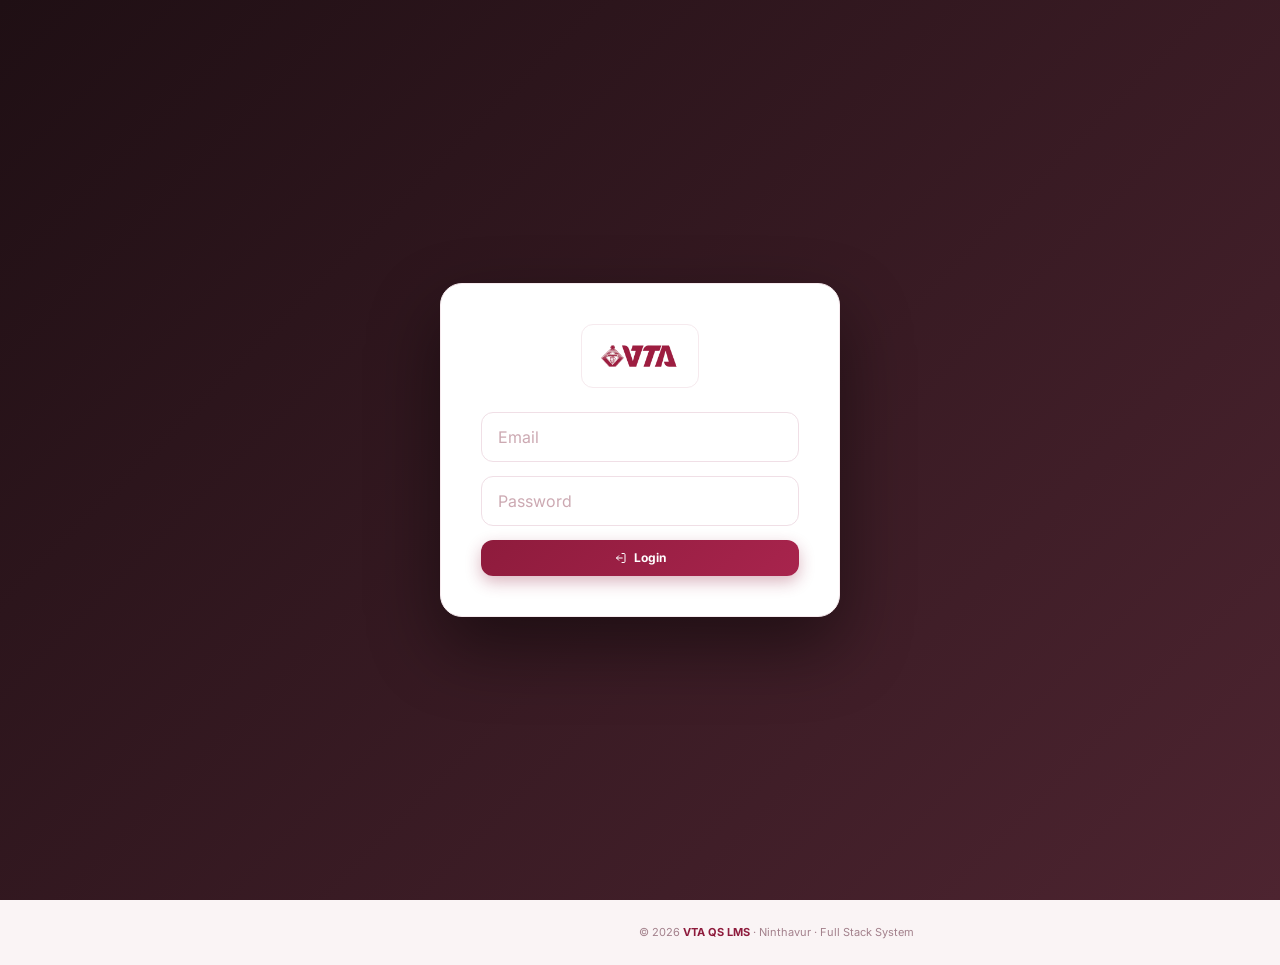
==== index.html @ d4b9110a "Initial commit: VTA QS LMS PHP-based Learning Management System for VTA Ninthavur, with a MySQL back" ====
<!DOCTYPE html>
<html lang="en">
<head>
  <meta charset="UTF-8">
  <meta name="viewport" content="width=device-width, initial-scale=1.0, maximum-scale=1.0, user-scalable=yes">
  <title>VTA QS LMS (PHP) - Ninthavur</title>
  <link rel="preconnect" href="https://fonts.googleapis.com">
  <link rel="preconnect" href="https://fonts.gstatic.com" crossorigin>
  <link href="https://fonts.googleapis.com/css2?family=Space+Grotesk:wght@500;600;700&family=Inter:wght@400;500;600;700;800&family=JetBrains+Mono:wght@500;600&display=swap" rel="stylesheet">
  <link rel="stylesheet" href="css/style.css">
</head>
<body>

<svg style="display:none">
  <symbol id="i-grid" viewBox="0 0 24 24"><rect x="3" y="3" width="7" height="7" rx="1.5"/><rect x="14" y="3" width="7" height="7" rx="1.5"/><rect x="14" y="14" width="7" height="7" rx="1.5"/><rect x="3" y="14" width="7" height="7" rx="1.5"/></symbol>
  <symbol id="i-cap" viewBox="0 0 24 24"><path d="M2 9l10-5 10 5-10 5-10-5z"/><path d="M6 11.5V17c0 1.4 2.7 2.8 6 2.8s6-1.4 6-2.8v-5.5"/><path d="M21 9v6"/></symbol>
  <symbol id="i-users" viewBox="0 0 24 24"><circle cx="9" cy="8" r="3.2"/><path d="M2.5 20c0-3.6 2.9-6.2 6.5-6.2s6.5 2.6 6.5 6.2"/><circle cx="17.5" cy="9" r="2.4"/><path d="M16 13.8c2.6.2 5.5 1.9 5.5 6.2"/></symbol>
  <symbol id="i-board" viewBox="0 0 24 24"><rect x="2.5" y="4" width="16" height="12" rx="1.5"/><path d="M6.5 20h8M10.5 16v4"/><circle cx="19.5" cy="17" r="2.7"/><path d="M18 16.3l1 1 2-1.8"/></symbol>
  <symbol id="i-clip" viewBox="0 0 24 24"><rect x="4.5" y="4" width="15" height="17" rx="2"/><path d="M9 3.2h6v3H9z"/><path d="m8.5 13 2.2 2.2 4.3-4.4"/></symbol>
  <symbol id="i-book" viewBox="0 0 24 24"><path d="M4.5 5a2 2 0 0 1 2-2H18v17H6.5a2 2 0 0 0-2 2z"/><path d="M18 3.2V20"/></symbol>
  <symbol id="i-pen" viewBox="0 0 24 24"><path d="M12.5 20.5h9"/><path d="M17 3.5a2.1 2.1 0 0 1 3 3L8.5 18l-4.3 1.1L5.3 14.8z"/></symbol>
  <symbol id="i-cal" viewBox="0 0 24 24"><rect x="3" y="5" width="18" height="16" rx="2"/><path d="M3 10h18M8 3v4M16 3v4"/></symbol>
  <symbol id="i-chart" viewBox="0 0 24 24"><path d="M5 20V11M12 20V4M19 20v-8"/><path d="M2.5 20h19"/></symbol>
  <symbol id="i-week" viewBox="0 0 24 24"><rect x="3" y="4.5" width="18" height="15" rx="2"/><path d="M3 9.5h18M8.5 4.5v15M14 4.5v15"/></symbol>
  <symbol id="i-file" viewBox="0 0 24 24"><path d="M14 2.2H6.5a2 2 0 0 0-2 2v15.6a2 2 0 0 0 2 2h11a2 2 0 0 0 2-2V8z"/><path d="M14 2.2V8h5.5"/></symbol>
  <symbol id="i-filepdf" viewBox="0 0 24 24"><path d="M14 2.2H6.5a2 2 0 0 0-2 2v15.6a2 2 0 0 0 2 2h11a2 2 0 0 0 2-2V8z"/><path d="M14 2.2V8h5.5"/><path d="M7.5 17.5v-4h1.4c.9 0 1.5.6 1.5 1.4s-.6 1.4-1.5 1.4H7.5M12 17.5v-4h1c1.1 0 1.9.9 1.9 2s-.8 2-1.9 2h-1M17 17.5v-4h2.2M17 15.6h1.6" stroke-width="1.1"/></symbol>
  <symbol id="i-horn" viewBox="0 0 24 24"><path d="M3 10.5v4h3.6l6 3.8V6.7l-6 3.8z"/><path d="M17.5 8.3a4.6 4.6 0 0 1 0 8.4"/><path d="M4 18.5l1 3"/></symbol>
  <symbol id="i-brief" viewBox="0 0 24 24"><rect x="2.5" y="7" width="19" height="13" rx="2"/><path d="M8.5 7V5a2 2 0 0 1 2-2h3a2 2 0 0 1 2 2v2"/><path d="M2.5 13h19"/></symbol>
  <symbol id="i-calcheck" viewBox="0 0 24 24"><rect x="3" y="5" width="18" height="16" rx="2"/><path d="M3 10h18M8 3v4M16 3v4"/><path d="m9 15 2 2 4-4.3"/></symbol>
  <symbol id="i-bars" viewBox="0 0 24 24"><path d="M3 6h18M3 12h18M3 18h18"/></symbol>
  <symbol id="i-search" viewBox="0 0 24 24"><circle cx="10.5" cy="10.5" r="6.5"/><path d="m20 20-4.5-4.5"/></symbol>
  <symbol id="i-moon" viewBox="0 0 24 24"><path d="M20 14.2A8.5 8.5 0 1 1 9.8 4a7 7 0 0 0 10.2 10.2z"/></symbol>
  <symbol id="i-sun" viewBox="0 0 24 24"><circle cx="12" cy="12" r="4.2"/><path d="M12 2.5v2.6M12 18.9v2.6M4.6 4.6l1.8 1.8M17.6 17.6l1.8 1.8M2.5 12h2.6M18.9 12h2.6M4.6 19.4l1.8-1.8M17.6 6.4l1.8-1.8"/></symbol>
  <symbol id="i-bell" viewBox="0 0 24 24"><path d="M6 8.5a6 6 0 0 1 12 0c0 5.2 2 6.5 2 6.5H4s2-1.3 2-6.5"/><path d="M9.5 18.5a2.5 2.5 0 0 0 5 0"/></symbol>
  <symbol id="i-user" viewBox="0 0 24 24"><circle cx="12" cy="8" r="3.6"/><path d="M4.5 20c0-4 3.3-6.8 7.5-6.8s7.5 2.8 7.5 6.8"/></symbol>
  <symbol id="i-logout" viewBox="0 0 24 24"><path d="M10 21H6a2 2 0 0 1-2-2V5a2 2 0 0 1 2-2h4"/><path d="m16.5 16.5 4.5-4.5-4.5-4.5"/><path d="M21 12H9.5"/></symbol>
  <symbol id="i-enter" viewBox="0 0 24 24"><path d="M14 21h4a2 2 0 0 0 2-2V5a2 2 0 0 0-2-2h-4"/><path d="m7.5 16.5-4.5-4.5 4.5-4.5"/><path d="M3 12h11.5"/></symbol>
  <symbol id="i-plus" viewBox="0 0 24 24"><path d="M12 4.5v15M4.5 12h15"/></symbol>
  <symbol id="i-edit" viewBox="0 0 24 24"><path d="M17.5 3.5a2.1 2.1 0 0 1 3 3L9 18l-4.3 1.1L5.8 14.7z"/></symbol>
  <symbol id="i-trash" viewBox="0 0 24 24"><path d="M4 7h16M9.5 7V4.8c0-.6.5-1.1 1.1-1.1h2.8c.6 0 1.1.5 1.1 1.1V7"/><path d="M6.5 7 7.3 19.3a2 2 0 0 0 2 1.9h5.4a2 2 0 0 0 2-1.9L17.5 7"/></symbol>
  <symbol id="i-eye" viewBox="0 0 24 24"><path d="M2 12s3.5-6.5 10-6.5S22 12 22 12s-3.5 6.5-10 6.5S2 12 2 12z"/><circle cx="12" cy="12" r="3"/></symbol>
  <symbol id="i-download" viewBox="0 0 24 24"><path d="M12 3.5v11.5M7.5 11l4.5 4.5L16.5 11"/><path d="M4.5 19.5h15"/></symbol>
  <symbol id="i-x" viewBox="0 0 24 24"><path d="m5 5 14 14M19 5 5 19"/></symbol>
  <symbol id="i-save" viewBox="0 0 24 24"><path d="M5 3.5h11L20.5 8v12a1 1 0 0 1-1 1h-15a1 1 0 0 1-1-1V4.5a1 1 0 0 1 1-1z"/><path d="M8 3.5V9h8V3.5M7.5 21v-6.5h9V21" fill="none"/></symbol>
  <symbol id="i-send" viewBox="0 0 24 24"><path d="M21.5 2.5 11 13"/><path d="M21.5 2.5 15 21.5l-4-8.5-8.5-4z"/></symbol>
  <symbol id="i-bulb" viewBox="0 0 24 24"><path d="M9 18.5h6M10 21.5h4"/><path d="M12 2.5A6.5 6.5 0 0 0 8 14c1 .8 1.5 1.7 1.5 2.9h5c0-1.2.5-2.1 1.5-2.9a6.5 6.5 0 0 0-4-11.5z"/></symbol>
  <symbol id="i-clock" viewBox="0 0 24 24"><circle cx="12" cy="12" r="9"/><path d="M12 7v5l3.5 2"/></symbol>
  <symbol id="i-print" viewBox="0 0 24 24"><path d="M6.5 8.5V3.5h11v5"/><rect x="3" y="8.5" width="18" height="8" rx="1.5"/><path d="M6.5 15.5h11v5.5h-11z"/></symbol>
  <symbol id="i-upload" viewBox="0 0 24 24"><path d="M12 15V3.5M7.5 8l4.5-4.5L16.5 8"/><path d="M4.5 19.5h15"/></symbol>
  <symbol id="i-key" viewBox="0 0 24 24"><circle cx="8" cy="15" r="4.3"/><path d="M11 12 20 3M16.5 6.5l2.7 2.7M13.5 9.5l2 2"/></symbol>
  <symbol id="i-check" viewBox="0 0 24 24"><path d="m4 12.5 5.5 5.5L20.5 6.5"/></symbol>
  <symbol id="i-back" viewBox="0 0 24 24"><path d="M19 12H5M11 6l-6 6 6 6"/></symbol>
  <symbol id="i-pin" viewBox="0 0 24 24"><path d="M12 21s7-6.3 7-11.8A7 7 0 0 0 5 9.2C5 14.7 12 21 12 21z"/><circle cx="12" cy="9.2" r="2.4"/></symbol>
  <symbol id="i-star" viewBox="0 0 24 24"><path d="M12 3.5l2.7 5.6 6.1.9-4.4 4.3 1 6.1L12 17.3l-5.4 3.1 1-6.1-4.4-4.3 6.1-.9z"/></symbol>
  <symbol id="i-cert" viewBox="0 0 24 24"><circle cx="12" cy="9" r="5.5"/><path d="m8.5 13.5-1.8 7 5.3-3 5.3 3-1.8-7"/></symbol>
  <symbol id="i-rotate" viewBox="0 0 24 24"><path d="M20 11A8 8 0 1 0 18.5 16.5"/><path d="M20 5v6h-6"/></symbol>
  <symbol id="i-list" viewBox="0 0 24 24"><path d="M9 6h12M9 12h12M9 18h12"/><circle cx="4" cy="6" r="1"/><circle cx="4" cy="12" r="1"/><circle cx="4" cy="18" r="1"/></symbol>
  <symbol id="i-play" viewBox="0 0 24 24"><path d="M6 4.5v15l13-7.5z"/></symbol>
  <symbol id="i-flag" viewBox="0 0 24 24"><path d="M5 21V4"/><path d="M5 4h13l-3 4 3 4H5"/></symbol>
</svg>

<div class="toast-wrap" id="toastWrap"></div>

<!-- LOGIN PAGE -->
<div class="login-page open" id="loginPage">
  <div class="login-box">
    <div class="brand-row"><div class="brand-logo-img"><img src="log.png" alt="VTA QS LMS"></div></div>

    <div class="login-error" id="loginError"></div>

    <div id="loginFormWrap">
      <input type="email" id="loginEmail" placeholder="Email">
      <input type="password" id="loginPass" placeholder="Password">
      <button class="btn btn-gold" id="loginBtn"><svg class="icon sm" style="stroke:#fff"><use href="#i-enter"/></svg> Login</button>
    </div>
  </div>
</div>

<div class="app" id="app" style="display:none">
  <aside class="sidebar" id="sidebar">
    <div class="brand"><div class="brand-logo-img"><img src="log.png" alt="VTA QS LMS"></div><button class="sidebar-close-btn mobile-toggle" id="sidebarCloseBtn"><svg class="icon"><use href="#i-x"/></svg></button></div>

    <div class="nav-title">Overview</div>
    <nav class="nav">
      <a class="active" data-page="dashboard"><svg class="icon"><use href="#i-grid"/></svg> Dashboard</a>
    </nav>

    <div class="nav-title">Academics</div>
    <nav class="nav" id="mainNav">
      <a data-page="mycourses" id="navMyCourses"><svg class="icon"><use href="#i-cap"/></svg> My Courses</a>
      <a data-page="students"><svg class="icon"><use href="#i-users"/></svg> Students</a>
      <a data-page="lectures"><svg class="icon"><use href="#i-board"/></svg> Lectures</a>
      <a data-page="timetable"><svg class="icon"><use href="#i-week"/></svg> Timetable</a>
      <a data-page="attendance" data-roles="admin,student"><svg class="icon"><use href="#i-clip"/></svg> Attendance</a>
      <a data-page="diary" data-roles="admin,student"><svg class="icon"><use href="#i-book"/></svg> Daily Diary</a>
    </nav>

    <div class="nav-title">Assessment</div>
    <nav class="nav">
      <a data-page="assignments"><svg class="icon"><use href="#i-pen"/></svg> Assignments</a>
      <a data-page="exams"><svg class="icon"><use href="#i-cal"/></svg> Exams</a>
      <a data-page="results"><svg class="icon"><use href="#i-chart"/></svg> Results</a>
    </nav>

    <div class="nav-title">Resources</div>
    <nav class="nav">
      <a data-page="notes"><svg class="icon"><use href="#i-file"/></svg> Notes</a>
      <a data-page="pastpapers"><svg class="icon"><use href="#i-filepdf"/></svg> Past Papers</a>
    </nav>

    <div class="nav-title">Community</div>
    <nav class="nav">
      <a data-page="forum"><svg class="icon"><use href="#i-horn"/></svg> Announcements</a>
      <a data-page="career"><svg class="icon"><use href="#i-brief"/></svg> Career</a>
      <a data-page="events"><svg class="icon"><use href="#i-calcheck"/></svg> Events</a>
    </nav>

    <button class="sidebar-logout" id="sidebarLogoutBtn"><svg class="icon"><use href="#i-logout"/></svg> Logout</button>

    <div class="profile-mini" id="profileMiniBtn" style="cursor:pointer">
      <div class="row"><div class="avatar" id="userAvatar">ST</div><div><b style="font-size:11px" id="userName">Student</b><small id="userRole">Student</small></div></div>
    </div>
  </aside>

  <main class="main">
    <header class="topbar">
      <button class="icon-btn mobile-toggle" id="sidebarToggle"><svg class="icon"><use href="#i-bars"/></svg></button>
      <div class="search" id="searchWrap">
        <svg class="icon"><use href="#i-search"/></svg>
        <input id="search" placeholder="Search assignments or exams..." autocomplete="off">
        <div class="search-results" id="searchResults" style="display:none"></div>
      </div>
      <div class="top-actions">
        <button class="dark-toggle" id="darkToggle" aria-label="Toggle dark mode">
          <span class="thumb"><svg class="icon icon-sun"><use href="#i-sun"/></svg><svg class="icon icon-moon"><use href="#i-moon"/></svg></span>
        </button>
        <button class="icon-btn notif" id="notifBtn"><svg class="icon"><use href="#i-bell"/></svg></button>
        <button class="icon-btn hide-mobile" id="profileBtn"><svg class="icon"><use href="#i-user"/></svg></button>
        <button class="btn btn-gold hide-mobile" id="logoutBtn"><svg class="icon sm" style="stroke:#fff"><use href="#i-logout"/></svg> Logout</button>
      </div>
    </header>

    <div class="content">
      <!-- DASHBOARD -->
      <section id="dashboard" class="page active">
        <div class="hero">
          <div><h1 id="greeting">Welcome</h1><p id="welcomeMsg">Enroll in courses, track progress, earn certificates.</p></div>
        </div>
        <div class="grid stats" id="dashStats">
          <div class="stat"><div class="ico"><svg class="icon" id="dashIcon1"><use href="#i-book"/></svg></div><span id="dashLabel1">My Courses</span><b id="dashEnrolled">0</b><small class="trend" id="dashSub1">Enrolled</small></div>
          <div class="stat"><div class="ico"><svg class="icon" id="dashIcon2"><use href="#i-check"/></svg></div><span id="dashLabel2">Completed</span><b id="dashCompleted">0</b><small class="trend" id="dashSub2">Courses</small></div>
          <div class="stat"><div class="ico"><svg class="icon" id="dashIcon3"><use href="#i-cert"/></svg></div><span id="dashLabel3">Certificates</span><b id="dashCertificates">0</b><small class="trend" id="dashSub3">Earned</small></div>
          <div class="stat"><div class="ico"><svg class="icon" id="dashIcon4"><use href="#i-clock"/></svg></div><span id="dashLabel4">Progress</span><b id="dashProgress">0%</b><small class="trend" id="dashSub4">Average</small></div>
        </div>
        <div class="grid layout-2" style="margin-top:20px">
          <div class="panel"><div class="section-head" style="margin:0 0 10px"><div><h2 id="dashCoursesHeading">My Enrolled Courses</h2></div></div>
            <div id="dashMyCourses" class="my-courses-grid"></div>
          </div>
          <div class="panel"><div class="section-head" style="margin:0 0 10px"><div><h2>Quick Actions</h2></div></div>
            <div style="display:flex;flex-wrap:wrap;gap:8px">
              <button class="btn btn-gold" data-go="students" data-roles="instructor,admin"><svg class="icon sm" style="stroke:#fff"><use href="#i-users"/></svg> Students</button>
              <button class="btn btn-outline-dark" data-go="diary" data-roles="admin"><svg class="icon sm"><use href="#i-book"/></svg> Daily Diary</button>
              <button class="btn btn-outline-dark" data-go="exams" data-roles="instructor"><svg class="icon sm"><use href="#i-cal"/></svg> Exams</button>
              <button class="btn btn-gold" data-go="assignments" data-roles="student"><svg class="icon sm" style="stroke:#fff"><use href="#i-pen"/></svg> Assignments</button>
              <button class="btn btn-outline-dark" data-go="exams" data-roles="student"><svg class="icon sm"><use href="#i-cal"/></svg> Exams</button>
              <button class="btn btn-outline-dark" data-go="assignments" data-roles="instructor,admin"><svg class="icon sm"><use href="#i-pen"/></svg> Assignments</button>
              <button class="btn btn-outline-dark" data-go="results" data-roles="instructor,admin"><svg class="icon sm"><use href="#i-chart"/></svg> Results</button>
            </div>
            <div style="margin-top:14px;padding:12px;background:var(--warning-bg);border-radius:var(--radius-md);border-left:4px solid var(--warning-fg)">
              <p style="font-size:11px;color:var(--warning-fg)"><svg class="icon sm"><use href="#i-bulb"/></svg> <b>Tip:</b> Complete all lessons to earn a certificate!</p>
            </div>
          </div>
        </div>
        <div class="panel" style="margin-top:20px">
          <div class="section-head" style="margin:0 0 10px"><div><h2>Recent Announcements</h2></div></div>
          <div id="dashAnnouncements" class="my-courses-grid"></div>
        </div>
      </section>

      <!-- MY COURSES (Student) / ALL COURSES (Admin) -->
      <section id="mycourses" class="page">
        <div class="section-head">
          <div><h2 id="myCoursesHeading">My Courses</h2><p id="myCoursesSub">Enroll, learn, and earn certificates</p></div>
          <button class="btn btn-gold" id="addCourseBtn" data-roles="admin"><svg class="icon sm" style="stroke:#fff"><use href="#i-plus"/></svg> Add Course</button>
        </div>
        <div class="grid cards-3" id="myCourseList"></div>
      </section>

      <!-- STUDENTS (Instructor/Admin) / CLASSMATES (Student) -->
      <section id="students" class="page">
        <div class="section-head"><div><h2 id="studentsHeading">Student Management</h2><p id="studentsSub">All enrolled students</p></div><button class="btn btn-gold" id="addStudentBtn" data-roles="admin"><svg class="icon sm" style="stroke:#fff"><use href="#i-plus"/></svg> Add Student</button></div>
        <div class="panel diary-toolbar" id="studentFilterBar" data-roles="instructor,admin">
          <div><label>Course</label><select id="stuFilterCourse"></select></div>
          <div><label>Batch / Year</label><select id="stuFilterBatch"></select></div>
        </div>
        <div class="grid cards-3" id="studentList"></div>
      </section>

      <!-- LECTURES (Instructor/Student) / LECTURERS (Admin) -->
      <section id="lectures" class="page">
        <div class="section-head">
          <div><h2 id="lecturesHeading">Lectures</h2><p id="lecturesSub">Scheduled lecture sessions by course</p></div>
          <button class="btn btn-gold" id="addLecturerBtn" data-roles="admin"><svg class="icon sm" style="stroke:#fff"><use href="#i-plus"/></svg> Add Lecturer</button>
        </div>
        <div id="lectureList" class="grid cards-3"></div>
      </section>

      <!-- ATTENDANCE -->
      <section id="attendance" class="page">
        <div class="section-head"><div><h2 id="attendanceHeading">Attendance Sheet</h2><p>VTA Ninthavur &middot; Today: <b id="attToday"></b></p></div>
          <div class="att-toolbar"><select id="attMonth"></select><button class="btn btn-gold" id="markAllPresentBtn" data-roles="admin"><svg class="icon sm" style="stroke:#fff"><use href="#i-check"/></svg> All Present</button><button class="btn btn-outline-dark" id="printAttBtn"><svg class="icon sm"><use href="#i-download"/></svg> Export Excel</button></div>
        </div>
        <div class="panel diary-toolbar" id="attFilterBar" data-roles="admin">
          <div><label>Course</label><select id="attFilterCourse"></select></div>
          <div><label>Batch / Year</label><select id="attFilterBatch"></select></div>
        </div>
        <div class="panel">
          <div class="month-tabs" id="monthTabs"></div>
          <div class="legend"><span><i class="dot p"></i>P Present</span><span><i class="dot a"></i>A Absent</span><span><i class="dot l"></i>L Leave</span><span><i class="dot n"></i>&middot; Not marked</span><span id="attLegendClickHint"><b>Click cell</b> to cycle</span><span><i class="dot future"></i> Future (locked)</span></div>
          <div class="att-summary"><div class="att-mini"><span>Present</span><b id="attPresent">0</b></div><div class="att-mini"><span>Absent</span><b id="attAbsent">0</b></div><div class="att-mini"><span>Leave</span><b id="attLeave">0</b></div><div class="att-mini"><span>Rate</span><b id="attRate">0%</b></div></div>
          <div class="att-wrap"><table class="att-table" id="attendanceTable"></table></div>
        </div>
      </section>

      <!-- DAILY DIARY -->
      <section id="diary" class="page">
        <div class="section-head"><div><h2>Instructor's Daily Diary</h2><p>DVTC &middot; Nintavur</p></div><button class="btn btn-outline-dark no-print" id="printDiaryBtn"><svg class="icon sm"><use href="#i-print"/></svg> Print / Export PDF</button></div>

        <div class="panel diary-toolbar no-print" style="grid-template-columns:repeat(3,1fr)">
          <div><label>Course</label><select id="dyCourse"></select></div>
          <div><label>Date</label><input id="dyDate" type="date"></div>
          <div data-roles="admin"><label>Batch</label><select id="dyBatch"></select></div>
        </div>

        <div class="panel diary-sheet" id="diarySheet">
          <input type="hidden" id="dyId">
          <div class="diary-sheet-head">
            <h3 class="diary-sheet-kicker">INSTRUCTOR'S DAILY DIARY</h3>
            <h2 id="dyBatchHeadline">DVTC - NINTAVUR - 2026 BATCH</h2>
            <p id="dyQualBadge"></p>
          </div>

          <div class="diary-meta-row">
            <div><label>Date:</label> <b id="dyMetaDate">-</b></div>
            <div><label>Week:</label> <input id="dyWeek" placeholder=" "></div>
            <div><label>Month:</label> <input id="dyMonthText" placeholder="e.g. August"></div>
          </div>

          <div class="diary-table-wrap">
            <table class="diary-block-table">
              <thead><tr><th class="col-time">Time</th><th class="col-module">Module</th><th class="col-task">Task</th><th class="col-subject">Subject Covered</th><th class="col-sign">Instructor Signature</th></tr></thead>
              <tbody id="diaryBlock1Body"></tbody>
            </table>
          </div>

          <div class="diary-lunch-divider">Lunch Time: 12.15 PM - 12.45 PM</div>

          <div class="diary-table-wrap">
            <table class="diary-block-table">
              <thead><tr><th class="col-time">Time</th><th class="col-module">Module</th><th class="col-task">Task</th><th class="col-subject">Subject Covered</th><th class="col-sign">Instructor Signature</th></tr></thead>
              <tbody id="diaryBlock2Body"></tbody>
            </table>
          </div>

          <div class="diary-footer">
            <div><label>Instructor Remarks :</label><input id="dyInstructorRemarks"></div>
            <div><label>T/O Remarks :</label><input id="dyToRemarks"></div>
            <div><label>T/O Signature :</label><input id="dyToSignature"></div>
          </div>

          <div class="no-print" style="margin-top:16px;display:flex;gap:8px">
            <button class="btn btn-gold" id="saveDiaryBtn"><svg class="icon sm" style="stroke:#fff"><use href="#i-save"/></svg> Save</button>
            <button class="btn btn-outline-light" id="clearDiaryBtn"><svg class="icon sm"><use href="#i-x"/></svg> New / Clear</button>
          </div>
        </div>

        <div id="diaryPrintArea"></div>

      </section>

      <!-- ASSIGNMENTS -->
      <section id="assignments" class="page">
        <div class="section-head"><div><h2>Assignments</h2><p>Create &middot; Submit &middot; Mark &middot; Feedback</p></div><button class="btn btn-gold" id="addAssignmentBtn" data-roles="instructor,admin"><svg class="icon sm" style="stroke:#fff"><use href="#i-plus"/></svg> New Assignment</button></div>
        <div class="panel diary-toolbar" id="assignmentFilterBar" style="grid-template-columns:repeat(3,1fr)">
          <div><label>Filter by Course</label><select id="asgFilterCourse"></select></div>
          <div><label>Filter by Module</label><select id="asgFilterModule"></select></div>
          <div data-roles="instructor,admin"><label>Filter by Batch</label><select id="asgFilterBatch"></select></div>
        </div>
        <div id="assignmentList" class="grid"></div>
      </section>

      <!-- RESULTS -->
      <section id="results" class="page">
        <div class="section-head"><div><h2 id="resultsHeading">Results</h2><p>Assignment &amp; exam marks by module</p></div></div>
        <div class="panel diary-toolbar" style="grid-template-columns:repeat(3,1fr)">
          <div><label>Course</label><select id="resFilterCourse"></select></div>
          <div><label>Module</label><select id="resFilterModule"></select></div>
          <div data-roles="instructor,admin"><label>Batch</label><select id="resFilterBatch"></select></div>
        </div>
        <div class="legend" style="margin:12px 0">
          <span><i class="dot a"></i> Absent</span>
          <span><i class="dot gold"></i> Pending (not yet marked)</span>
          <span><i class="dot a"></i> Fail (below 40)</span>
        </div>
        <div class="panel table-wrap">
          <table class="table" id="resultsModuleTable">
            <thead><tr id="resultsModuleHead"><th>Student</th></tr></thead>
            <tbody id="resultsModuleBody"><tr><td style="color:var(--muted)">Select a course to view results.</td></tr></tbody>
            <tfoot id="resultsModuleFoot"></tfoot>
          </table>
        </div>
      </section>

      <!-- COURSE CATALOGUE -->
      <section id="courses" class="page"><div class="section-head"><div><h2>Course Catalogue</h2><p>Browse all available courses</p></div></div><div class="grid cards-3" id="courseList"></div></section>

      <!-- EXAMS -->
      <section id="exams" class="page">
        <div class="section-head"><div><h2>Exam Portal</h2><p>Open a window for students to upload their exam paper</p></div><button class="btn btn-gold" id="addExamBtn" data-roles="instructor,admin"><svg class="icon sm" style="stroke:#fff"><use href="#i-plus"/></svg> New Exam</button></div>
        <div class="panel diary-toolbar" id="examFilterBar" style="grid-template-columns:repeat(3,1fr)">
          <div><label>Filter by Course</label><select id="exmFilterCourse"></select></div>
          <div><label>Filter by Module</label><select id="exmFilterModule"></select></div>
          <div data-roles="instructor,admin"><label>Filter by Batch</label><select id="exmFilterBatch"></select></div>
        </div>
        <div id="examList" class="grid"></div>
      </section>

      <!-- TIMETABLE -->
      <section id="timetable" class="page">
        <div class="section-head"><div><h2>Class Timetable</h2><p>Weekly module schedule by course</p></div><button class="btn btn-gold no-print" id="saveTimetableBtn" data-roles="admin" style="display:none"><svg class="icon sm" style="stroke:#fff"><use href="#i-save"/></svg> Save Timetable</button></div>
        <div class="panel diary-toolbar">
          <div><label>Course</label><select id="ttCourse"></select></div>
        </div>
        <div class="panel table-wrap">
          <table class="table" id="timetableTable">
            <thead><tr><th>Time</th><th>Monday</th><th>Tuesday</th><th>Wednesday</th><th>Thursday</th><th>Friday</th></tr></thead>
            <tbody id="timetableBody"><tr><td style="color:var(--muted)">Select a course to view its timetable.</td></tr></tbody>
          </table>
        </div>
      </section>

      <!-- NOTES -->
      <section id="notes" class="page">
        <div class="section-head"><div><h2>Notes</h2><p>Course notes uploaded by instructors</p></div><button class="btn btn-gold" id="addNoteBtn" data-roles="instructor,admin"><svg class="icon sm" style="stroke:#fff"><use href="#i-plus"/></svg> Upload Notes</button></div>
        <div class="panel diary-toolbar">
          <div><label>Course</label><select id="noteFilterCourse"></select></div>
          <div><label>Module</label><select id="noteFilterModule"></select></div>
        </div>
        <div id="noteList" class="grid"></div>
      </section>

      <!-- PAST PAPERS -->
      <section id="pastpapers" class="page">
        <div class="section-head"><div><h2>Past Papers</h2><p>Past exam papers uploaded by instructors</p></div><button class="btn btn-gold" id="addPastPaperBtn" data-roles="instructor,admin"><svg class="icon sm" style="stroke:#fff"><use href="#i-plus"/></svg> Upload Past Paper</button></div>
        <div class="panel diary-toolbar">
          <div><label>Course</label><select id="ppFilterCourse"></select></div>
          <div><label>Module</label><select id="ppFilterModule"></select></div>
        </div>
        <div id="pastPaperList" class="grid"></div>
      </section>

      <!-- MY CERTIFICATES -->
      <section id="certificates" class="page">
        <div class="section-head"><div><h2>My Certificates</h2><p>Earned upon course completion</p></div></div>
        <div class="grid cards-3" id="myCertificatesList"></div>
      </section>

      <!-- ANNOUNCEMENTS -->
      <section id="forum" class="page">
        <div class="section-head"><div><h2>Announcements</h2><p>Posted by admin and instructors</p></div><button class="btn btn-gold" id="newThreadBtn" data-roles="instructor,admin"><svg class="icon sm" style="stroke:#fff"><use href="#i-plus"/></svg> New Announcement</button></div>
        <div class="panel forum" id="forumThreads"></div>
        <div class="panel" id="threadDetail" style="display:none;margin-top:16px">
          <button class="btn btn-outline-dark btn-sm" id="backToThreadsBtn"><svg class="icon sm"><use href="#i-back"/></svg> Back</button>
          <h3 id="threadTitle" style="margin-top:12px"></h3>
          <p id="threadBody" style="font-size:12px;color:var(--muted);margin-top:6px"></p>
          <div id="threadReplies" style="margin-top:14px"></div>
          <div style="margin-top:12px;display:flex;gap:8px">
            <input id="replyInput" placeholder="Write a reply..." style="flex:1;padding:10px;border:1px solid var(--line);border-radius:8px;font:inherit;background:var(--card);color:inherit">
            <button class="btn btn-gold" id="sendReplyBtn"><svg class="icon sm" style="stroke:#fff"><use href="#i-send"/></svg></button>
          </div>
        </div>
      </section>

      <!-- CAREER -->
      <section id="career" class="page">
        <div class="section-head"><div><h2>Career Hub</h2></div><button class="btn btn-gold" id="addJobBtn" data-roles="instructor,admin"><svg class="icon sm" style="stroke:#fff"><use href="#i-plus"/></svg> Post Job</button></div>
        <div class="grid career" id="careerList"></div>
      </section>

      <!-- EVENTS -->
      <section id="events" class="page">
        <div class="section-head"><div><h2>Events</h2></div><button class="btn btn-gold" id="addEventBtn" data-roles="admin"><svg class="icon sm" style="stroke:#fff"><use href="#i-plus"/></svg> New Event</button></div>
        <div class="grid cards-3" id="eventList"></div>
      </section>

      <!-- PROFILE -->
      <section id="profile" class="page">
        <div class="section-head"><div><h2>My Profile</h2><p>Manage your personal details and password</p></div></div>
        <div class="grid layout-2">
          <div class="panel">
            <div style="text-align:center;margin-bottom:16px">
              <img id="pfPhotoImg" class="avatar-lg" style="width:96px;height:96px;font-size:28px;display:none;margin:0 auto 10px;object-fit:cover">
              <div id="pfPhotoInitials" class="avatar-lg" style="width:96px;height:96px;font-size:28px;margin:0 auto 10px"></div>
              <input type="file" id="pfPhotoInput" accept="image/*" data-roles="student,instructor">
            </div>

            <label>Full Name</label><input id="pfName">
            <label>Username (Email)</label><input id="pfEmail" disabled>

            <div id="pfCourseWrap" style="display:none">
              <label id="pfCourseLabel">Course</label><input id="pfCourse" disabled>
            </div>
            <div id="pfIdWrap" style="display:none">
              <label id="pfIdLabel">ID</label><input id="pfIdValue" disabled>
            </div>
            <div id="pfModulesWrap" style="display:none">
              <label>Modules</label><input id="pfModules" disabled>
            </div>
            <div id="pfNicWrap" style="display:none">
              <label>NIC Number</label><input id="pfNic" disabled>
            </div>

            <button class="btn btn-gold" id="pfSaveBtn" style="margin-top:14px"><svg class="icon sm" style="stroke:#fff"><use href="#i-save"/></svg> Save Changes</button>
          </div>

          <div class="panel">
            <h3 style="font-size:14px;margin-bottom:14px">Change Password</h3>
            <label>Current Password</label><input type="password" id="pfCurrentPass">
            <label>New Password</label><input type="password" id="pfNewPass">
            <label>Confirm New Password</label><input type="password" id="pfConfirmPass">
            <button class="btn btn-outline-dark" id="pfChangePassBtn" style="margin-top:14px"><svg class="icon sm"><use href="#i-key"/></svg> Update Password</button>
          </div>
        </div>
      </section>
    </div>
  </main>
</div>

<footer>&copy; 2026 <strong>VTA QS LMS</strong> &middot; Ninthavur &middot; Full Stack System</footer>

<!-- MODALS -->
<div class="modal" id="studentModal"><div class="modal-card">
  <button class="close" id="closeStudentModal"><svg class="icon"><use href="#i-x"/></svg></button>
  <h3 id="studentModalTitle">Add Student</h3>
  <input type="hidden" id="stId">
  <label>Full Name</label><input id="stName" placeholder="e.g. A. Mohamed Ashfaak">
  <label>Student MIS No.</label><input id="stMis" placeholder="e.g. MIS- JG/26/QS_L5V1/1/0014">
  <label>NIC</label><input id="stNic" placeholder="e.g. 123456789V">
  <label>Batch</label><input id="stBatch" placeholder="e.g. 2026">
    <div id="stCourseWrap">
    <label>Course</label><select id="stCourse"></select>
  </div>
  <div id="stCredentialsWrap">
    <label>Username / Email</label><input id="stEmail" type="email" placeholder="student@vta.lk">
    <label>Password</label><input id="stPassword" type="password" placeholder="Login password">
  </div>
  <label>Profile Picture</label><input id="stPhoto" type="file" accept="image/*">
  <img id="stPhotoPreview" style="display:none;max-width:100px;border-radius:10px;margin-top:8px">
  <button class="btn btn-gold" id="saveStudentBtn" style="margin-top:14px"><svg class="icon sm" style="stroke:#fff"><use href="#i-save"/></svg> Save</button>
</div></div>

<div class="modal" id="lecturerModal"><div class="modal-card">
  <button class="close" id="closeLecturerModal"><svg class="icon"><use href="#i-x"/></svg></button>
  <h3 id="lecturerModalTitle">Add Lecturer</h3>
  <input type="hidden" id="lcrId">
  <label>Full Name</label><input id="lcrName" placeholder="e.g. Eng. M. Rasheed">
  <label>Lecturer ID</label><input id="lcrLecId" placeholder="e.g. LEC-001">
  <label>Course</label><select id="lcrCourse"><option value="">-- Select course --</option></select>

  <label>Modules</label>
  <div id="lcrModulesList" class="module-list"></div>
  <button type="button" class="btn btn-outline-dark btn-sm" id="lcrModulesAddBtn"><svg class="icon sm"><use href="#i-plus"/></svg> Add Module</button>

  <div id="lcrNewFieldsWrap">
    <label>Username / Email</label><input id="lcrEmail" type="email" placeholder="instructor@vta.lk">
    <label>Password</label><input id="lcrPassword" type="password" placeholder="Login password">
  </div>
  <label>Profile Picture</label><input id="lcrPhoto" type="file" accept="image/*">
  <img id="lcrPhotoPreview" style="display:none;max-width:100px;border-radius:10px;margin-top:8px">
  <button class="btn btn-gold" id="saveLecturerBtn" style="margin-top:14px"><svg class="icon sm" style="stroke:#fff"><use href="#i-save"/></svg> Save</button>
</div></div>

<div class="modal" id="courseModal"><div class="modal-card">
  <button class="close" id="closeCourseModal"><svg class="icon"><use href="#i-x"/></svg></button>
  <h3 id="courseModalTitle">Add Course</h3>
  <input type="hidden" id="crsId">
  <label>Course Name</label><input id="crsName" placeholder="e.g. Quantity Surveying">
  <label>Study Mode</label>
  <select id="crsMode"><option value="Full Time">Full Time</option><option value="Part Time">Part Time</option></select>
  <label>Qualification Type</label>
  <select id="crsQualification"><option value="NVQ-05">NVQ-05</option><option value="Non-NVQ">Non-NVQ</option></select>
  <label>Duration (months)</label><input id="crsDuration" type="number" min="1" max="60" placeholder="e.g. 6">
  <label>Course Logo <small style="color:var(--muted)">(optional)</small></label>
  <input id="crsLogo" type="file" accept="image/*">
  <img id="crsLogoPreview" style="display:none;max-width:100px;max-height:100px;margin-top:8px;border-radius:10px;object-fit:cover">

  <div id="crsNvqWrap">
    <label>First Semester Modules</label>
    <div id="crsSem1List" class="module-list"></div>
    <button type="button" class="btn btn-outline-dark btn-sm" id="crsSem1AddBtn"><svg class="icon sm"><use href="#i-plus"/></svg> Add Module</button>

    <label style="margin-top:12px">Second Semester Modules</label>
    <div id="crsSem2List" class="module-list"></div>
    <button type="button" class="btn btn-outline-dark btn-sm" id="crsSem2AddBtn"><svg class="icon sm"><use href="#i-plus"/></svg> Add Module</button>
  </div>
  <div id="crsModulesWrap" style="display:none">
    <label>Modules</label>
    <div id="crsModulesList" class="module-list"></div>
    <button type="button" class="btn btn-outline-dark btn-sm" id="crsModulesAddBtn"><svg class="icon sm"><use href="#i-plus"/></svg> Add Module</button>
  </div>

  <label>Course Instructor</label><input id="crsInstructor" placeholder="e.g. Eng. M. Rasheed">
  <button class="btn btn-gold" id="saveCourseBtn" style="margin-top:14px"><svg class="icon sm" style="stroke:#fff"><use href="#i-save"/></svg> Save</button>
</div></div>

<div class="modal" id="courseDetailsModal"><div class="modal-card" style="max-width:600px">
  <button class="close" id="closeCourseDetailsModal"><svg class="icon"><use href="#i-x"/></svg></button>
  <div id="courseDetailsBody"></div>
</div></div>


<div class="modal" id="assignmentModal"><div class="modal-card">
  <button class="close" id="closeAssignmentModal"><svg class="icon"><use href="#i-x"/></svg></button>
  <h3>New Assignment</h3>
  <label>Assignment Name</label><input id="asgTitle" placeholder="e.g. BOQ Preparation Exercise">
  <label>Course</label><select id="asgCourse"></select>
  <label>Module</label><select id="asgModule"></select>
  <label>Batch</label><select id="asgBatch"></select>
  <label>Start Date &amp; Time</label><input id="asgStart" type="datetime-local">
  <label>End Date &amp; Time</label><input id="asgEnd" type="datetime-local">
  <label>Instructions <small style="color:var(--muted)">(optional)</small></label><textarea id="asgInstructions" rows="3"></textarea>
  <label>Attach PDF <small style="color:var(--muted)">(optional)</small></label><input id="asgFile" type="file" accept="application/pdf">
  <button class="btn btn-gold" id="createAssignmentBtn" style="margin-top:14px"><svg class="icon sm" style="stroke:#fff"><use href="#i-plus"/></svg> Create</button>
</div></div>

<div class="modal" id="editDeadlineModal"><div class="modal-card" style="max-width:380px">
  <button class="close" id="closeEditDeadlineModal"><svg class="icon"><use href="#i-x"/></svg></button>
  <h3>Edit End Date</h3>
  <input type="hidden" id="eddAssignmentId">
  <p id="eddAssignmentTitle" style="font-size:12px;color:var(--muted);margin-top:4px"></p>
  <label style="margin-top:10px">New End Date &amp; Time</label><input id="eddEnd" type="datetime-local">
  <button class="btn btn-gold" id="saveDeadlineBtn" style="margin-top:14px"><svg class="icon sm" style="stroke:#fff"><use href="#i-save"/></svg> Save</button>
</div></div>

<div class="modal" id="submitModal"><div class="modal-card">
  <button class="close" id="closeSubmitModal"><svg class="icon"><use href="#i-x"/></svg></button>
  <h3 id="submitModalTitle">Submit Assignment</h3>
  <input type="hidden" id="subAssignmentId">
  <label>Your Work <small style="color:var(--muted)">(PDF or image)</small></label><input id="subFile" type="file" accept="application/pdf,image/*">
  <label>Note <small style="color:var(--muted)">(optional)</small></label><textarea id="subNote" rows="3" placeholder="Anything you'd like to add..."></textarea>
  <button class="btn btn-gold" id="confirmSubmitBtn" style="margin-top:14px"><svg class="icon sm" style="stroke:#fff"><use href="#i-send"/></svg> Submit</button>
</div></div>

<div class="modal" id="examModal"><div class="modal-card">
  <button class="close" id="closeExamModal"><svg class="icon"><use href="#i-x"/></svg></button>
  <h3>New Exam</h3>
  <label>Exam Title</label><input id="exmTitle" placeholder="e.g. Measurement & Quantification Midterm">
  <label>Course</label><select id="exmCourse"></select>
  <label>Module</label><select id="exmModule"></select>
  <label>Batch</label><select id="exmBatch"></select>
  <label>Start Date &amp; Time</label><input id="exmStart" type="datetime-local">
  <label>End Date &amp; Time</label><input id="exmEnd" type="datetime-local">
  <button class="btn btn-gold" id="createExamBtn" style="margin-top:14px"><svg class="icon sm" style="stroke:#fff"><use href="#i-plus"/></svg> Open Exam Portal</button>
</div></div>

<div class="modal" id="examEditDeadlineModal"><div class="modal-card" style="max-width:380px">
  <button class="close" id="closeExamEditDeadlineModal"><svg class="icon"><use href="#i-x"/></svg></button>
  <h3>Edit End Time</h3>
  <input type="hidden" id="eexExamId">
  <p id="eexExamTitle" style="font-size:12px;color:var(--muted);margin-top:4px"></p>
  <label style="margin-top:10px">New End Date &amp; Time</label><input id="eexEnd" type="datetime-local">
  <button class="btn btn-gold" id="saveExamDeadlineBtn" style="margin-top:14px"><svg class="icon sm" style="stroke:#fff"><use href="#i-save"/></svg> Save</button>
</div></div>

<div class="modal" id="examSubmitModal"><div class="modal-card">
  <button class="close" id="closeExamSubmitModal"><svg class="icon"><use href="#i-x"/></svg></button>
  <h3 id="examSubmitModalTitle">Upload Exam Paper</h3>
  <input type="hidden" id="exsExamId">
  <label>Your Exam Paper <small style="color:var(--muted)">(PDF or image)</small></label><input id="exsFile" type="file" accept="application/pdf,image/*">
  <button class="btn btn-gold" id="confirmExamSubmitBtn" style="margin-top:14px"><svg class="icon sm" style="stroke:#fff"><use href="#i-send"/></svg> Upload</button>
</div></div>

<div class="modal" id="submissionsModal"><div class="modal-card" style="max-width:820px">
  <button class="close" id="closeSubmissionsModal"><svg class="icon"><use href="#i-x"/></svg></button>
  <h3 id="submissionsModalTitle">Submissions</h3>
  <p id="submissionsModalMeta" style="font-size:12px;color:var(--muted);margin-top:4px"></p>
  <div id="submissionsList" style="margin-top:14px;max-height:60vh;overflow:auto"></div>
</div></div>

<div class="modal" id="examSubmissionsModal"><div class="modal-card" style="max-width:820px">
  <button class="close" id="closeExamSubmissionsModal"><svg class="icon"><use href="#i-x"/></svg></button>
  <h3 id="examSubmissionsModalTitle">Exam Papers</h3>
  <p id="examSubmissionsModalMeta" style="font-size:12px;color:var(--muted);margin-top:4px"></p>
  <div id="examSubmissionsList" style="margin-top:14px;max-height:60vh;overflow:auto"></div>
</div></div>

<div class="modal" id="resourceModal"><div class="modal-card">
  <button class="close" id="closeResourceModal"><svg class="icon"><use href="#i-x"/></svg></button>
  <h3 id="resourceModalTitle">Upload Notes</h3>
  <input type="hidden" id="resTypeField">
  <label>Course</label><select id="resCourse"></select>
  <label>Module</label><select id="resModule"></select>
  <label>Year</label><input id="resUnitName" placeholder="e.g. 2025">
  <label>Upload PDF</label><input id="resFile" type="file" accept="application/pdf">
  <button class="btn btn-gold" id="saveResourceBtn" style="margin-top:14px"><svg class="icon sm" style="stroke:#fff"><use href="#i-upload"/></svg> Upload</button>
</div></div>

<div class="modal" id="eventModal"><div class="modal-card">
  <button class="close" id="closeEventModal"><svg class="icon"><use href="#i-x"/></svg></button>
  <h3 id="eventModalTitle">New Event</h3>
  <input type="hidden" id="evtId">
  <label>Event Name</label><input id="evtName" placeholder="e.g. Annual Prize Giving">
  <label>Event Location</label><input id="evtLocation" placeholder="e.g. Main Auditorium">
  <label>Incharge of Event</label><input id="evtIncharge" placeholder="e.g. Mr. Perera">
  <label>Event Date &amp; Time</label><input id="evtDate" type="datetime-local">
  <label>Event Photos <small style="color:var(--muted)">(select one or more; uploading more adds to existing photos)</small></label>
  <input id="evtPhotos" type="file" accept="image/*" multiple>
  <label>Event PDF <small style="color:var(--muted)">(optional; replaces existing PDF)</small></label>
  <input id="evtPdf" type="file" accept="application/pdf">
  <button class="btn btn-gold" id="saveEventBtn" style="margin-top:14px"><svg class="icon sm" style="stroke:#fff"><use href="#i-save"/></svg> Save</button>
</div></div>

<div class="modal" id="filePreviewModal"><div class="modal-card" style="max-width:820px">
  <button class="close" id="closeFilePreviewModal"><svg class="icon"><use href="#i-x"/></svg></button>
  <h3 id="filePreviewTitle">Preview</h3>
  <div id="filePreviewBody" style="margin-top:12px;min-height:60vh"></div>
  <a id="filePreviewDownload" class="btn btn-outline-dark" style="margin-top:12px;display:inline-flex" download><svg class="icon sm"><use href="#i-download"/></svg> Download</a>
</div></div>

<div class="modal" id="threadModal"><div class="modal-card">
  <button class="close" id="closeThreadModal"><svg class="icon"><use href="#i-x"/></svg></button>
  <h3 id="threadModalTitle">New Announcement</h3>
  <input type="hidden" id="threadIdInput">
  <label>Title</label><input id="threadTitleInput">
  <label>Message</label><textarea id="threadBodyInput" rows="3"></textarea>
  <button class="btn btn-gold" id="createThreadBtn"><svg class="icon sm" style="stroke:#fff"><use href="#i-send"/></svg> Post</button>
</div></div>

<div class="modal" id="jobModal"><div class="modal-card">
  <button class="close" id="closeJobModal"><svg class="icon"><use href="#i-x"/></svg></button>
  <h3>Post Job</h3>
  <label>Title</label><input id="jobTitle">
  <label>Type</label><select id="jobType"><option>Vacancy</option><option>Internship</option></select>
  <label>Location</label><input id="jobLocation">
  <label>Closing Date</label><input id="jobCloses" type="date">
  <label>Description</label><textarea id="jobDescription" rows="3"></textarea>
  <button class="btn btn-gold" id="postJobBtn"><svg class="icon sm" style="stroke:#fff"><use href="#i-plus"/></svg> Post</button>
</div></div>

<div class="modal" id="confirmModal"><div class="modal-card" style="max-width:380px">
  <h3 id="confirmModalTitle">Please confirm</h3>
  <p id="confirmModalMessage" style="font-size:12px;color:var(--muted);margin-top:6px"></p>
  <div style="margin-top:18px;display:flex;gap:8px;justify-content:flex-end">
    <button class="btn btn-outline-dark btn-sm" id="confirmModalCancel">Cancel</button>
    <button class="btn btn-red btn-sm" id="confirmModalOk">Confirm</button>
  </div>
</div></div>

<div class="modal" id="dayActionModal"><div class="modal-card" style="max-width:340px">
  <button class="close" id="closeDayActionModal"><svg class="icon"><use href="#i-x"/></svg></button>
  <h3>Mark whole day</h3>
  <p id="dayActionDate" style="font-size:12px;color:var(--muted);margin-top:6px"></p>
  <p style="font-size:11px;color:var(--muted);margin-top:4px">Applies to every student for this date.</p>
  <div style="margin-top:16px;display:flex;flex-direction:column;gap:8px">
    <button class="btn btn-green" id="dayActionPresent"><svg class="icon sm" style="stroke:#fff"><use href="#i-check"/></svg> All Present</button>
    <button class="btn btn-red" id="dayActionAbsent"><svg class="icon sm"><use href="#i-x"/></svg> All Absent</button>
    <button class="btn btn-outline-dark" id="dayActionLeave"><svg class="icon sm"><use href="#i-clock"/></svg> All Leave</button>
  </div>
</div></div>

<div class="modal" id="diaryPrintRangeModal"><div class="modal-card" style="max-width:380px">
  <button class="close" id="closeDiaryPrintRangeModal"><svg class="icon"><use href="#i-x"/></svg></button>
  <h3>Print / Export Diary</h3>
  <p style="font-size:12px;color:var(--muted);margin-top:4px">Generates one A4 page per day in this range for the selected course.</p>
  <label>Start Date</label><input id="dyPrintStart" type="date">
  <label>End Date</label><input id="dyPrintEnd" type="date">
  <button class="btn btn-gold" id="dyPrintGenerateBtn" style="margin-top:14px"><svg class="icon sm" style="stroke:#fff"><use href="#i-print"/></svg> Generate</button>
</div></div>

<script src="js/app.js"></script>
</body>
</html>
---- css/style.css ----
* { margin: 0; padding: 0; box-sizing: border-box; }

/* ==========================================================================
   VTA QS LMS design tokens - "blueprint drafting sheet" system.
   Mirrors lms-mockup.html's :root / body[data-theme=dark] blocks verbatim,
   plus legacy aliases (--gold, --navy, --card, --bg, --line, --muted, --red,
   --blue, --green) kept in sync because app.js and index.html reference them
   directly in inline styles - do not remove without grepping for those first.
   ========================================================================== */
:root {
  --accent: #8E1B3C; --accent-hover: #A8244D; --accent-active: #6E1530; --accent-subtle: #FBE9EE; --accent-contrast: #FFFFFF;
  --amber: #F5A524; --amber-subtle: #FFF2DC;
  --ink: #1F0F14; --ink-2: #331A22;
  --bg-base: #FAF4F5; --bg-surface: #FFFFFF; --bg-elevated: #FFFFFF; --bg-overlay: rgba(36,17,23,0.55);
  --border-subtle: #F6EAEE; --border-default: #F0DFE6; --border-strong: #E0C7D0;
  --text-primary: #24121A; --text-secondary: #755361; --text-muted: #A3818C; --text-disabled: #CCA9B2;
  --success-bg: #E4F7EF; --success-fg: #0F9D66;
  --warning-bg: #FFF2DC; --warning-fg: #B4740E;
  --danger-bg: #FDE9E8; --danger-fg: #D8483E;
  --info-bg: #FBE9EE; --info-fg: #8E1B3C;
  --space-1: 4px; --space-2: 8px; --space-3: 12px; --space-4: 16px; --space-5: 24px; --space-6: 32px; --space-7: 48px; --space-8: 64px;
  --radius-sm: 8px; --radius-md: 12px; --radius-lg: 18px; --radius-xl: 22px; --radius-full: 999px;
  --radius: 18px;
  --shadow-sm: 0 1px 2px rgba(36,18,26,0.05), 0 1px 3px rgba(36,18,26,0.06);
  --shadow-md: 0 12px 28px rgba(36,18,26,0.08);
  --shadow-lg: 0 24px 56px rgba(36,18,26,0.16);
  --shadow: var(--shadow-md);
  --font-display: 'Space Grotesk', 'Inter', sans-serif;
  --font-sans: 'Inter', -apple-system, BlinkMacSystemFont, "Segoe UI", Roboto, sans-serif;
  --font-mono: 'JetBrains Mono', ui-monospace, "SFMono-Regular", Consolas, monospace;
  --text-3xl: 27px; --text-2xl: 20px; --text-xl: 19px; --text-lg: 16px;
  --text-base: 13px; --text-sm: 12px; --text-xs: 11px; --text-2xs: 10px;
  --weight-normal: 400; --weight-medium: 500; --weight-semibold: 600; --weight-bold: 700; --weight-black: 800;
  --ease-standard: cubic-bezier(0.4, 0, 0.2, 1);
  --transition-fast: 120ms var(--ease-standard);
  --transition-base: 200ms var(--ease-standard);
  --transition-slow: 320ms var(--ease-standard);
  --sidebar-w: 272px;

  /* legacy aliases - referenced directly by app.js / index.html, keep in sync */
  --navy: var(--ink); --gold: var(--accent); --gold-2: var(--accent-hover); --blue: var(--accent);
  --green: var(--success-fg); --red: var(--danger-fg);
  --bg: var(--bg-base); --card: var(--bg-surface); --line: var(--border-default); --muted: var(--text-muted);
}

.dark-mode {
  --ink: #150A0D; --ink-2: #1F0F14;
  --bg-base: #180D11; --bg-surface: #241319; --bg-elevated: #301B23; --bg-overlay: rgba(2,6,14,0.7);
  --border-subtle: #3D212B; --border-default: #4A273170; --border-strong: #6B3644;
  --text-primary: #FAEAEF; --text-secondary: #D4AAB8; --text-muted: #AC7C8B; --text-disabled: #7C4E5C;
  --accent-subtle: #3A1520;
  --amber-subtle: #34280F;
  --success-bg: #0E3327; --success-fg: #4FD69C;
  --warning-bg: #362a0d; --warning-fg: #F2BB54;
  --danger-bg: #3A1B1A; --danger-fg: #F28A82;
  --info-bg: #3A1520; --info-fg: #E38BA3;
  --shadow-sm: 0 1px 2px rgba(0,0,0,0.35);
  --shadow-md: 0 14px 30px rgba(0,0,0,0.4);
  --shadow-lg: 0 26px 60px rgba(0,0,0,0.55);
  color: var(--text-primary);
}

body { font-family: var(--font-sans); background: var(--bg-base); color: var(--text-primary); line-height: 1.5; transition: background var(--transition-base), color var(--transition-base); }

@media (prefers-reduced-motion: reduce) {
  *, *::before, *::after { transition-duration: 0.01ms !important; animation-duration: 0.01ms !important; scroll-behavior: auto !important; }
}
:focus-visible { outline: 2px solid var(--accent); outline-offset: 2px; border-radius: 4px; }

h1,h2,h3,h4 { font-family: var(--font-display); letter-spacing: -0.01em; }
code, .mono { font-family: var(--font-mono); }

.icon { width: 16px; height: 16px; stroke: currentColor; fill: none; stroke-width: 2; stroke-linecap: round; stroke-linejoin: round; vertical-align: -3px; flex-shrink: 0; }
.icon.sm { width: 12px; height: 12px; vertical-align: -2px; }
.icon.lg { width: 22px; height: 22px; vertical-align: -5px; }
.icon.xl { width: 30px; height: 30px; vertical-align: -8px; stroke-width: 1.6; }

/* ---- App shell ---- */
.app { display: flex; min-height: 100vh; }

.sidebar { width: var(--sidebar-w); background: linear-gradient(180deg, var(--ink), var(--ink-2)); color: #fff; position: fixed; inset: 0 auto 0 0; z-index: 20; padding: var(--space-5) var(--space-4) var(--space-4); overflow: auto; transition: transform var(--transition-slow); box-shadow: var(--shadow-lg); background-image: linear-gradient(180deg, var(--ink), var(--ink-2)), radial-gradient(circle at 1px 1px, rgba(255,255,255,0.05) 1px, transparent 1px); background-size: auto, 20px 20px; }
.sidebar::-webkit-scrollbar { width: 6px; } .sidebar::-webkit-scrollbar-thumb { background: rgba(255,255,255,0.12); border-radius: 4px; }

.brand { display: flex; align-items: center; justify-content: space-between; gap: var(--space-3); padding: 5px 6px 22px; border-bottom: 1px solid rgba(255,255,255,0.09); margin-bottom: 6px; }
.brand b { font-size: 14.5px; font-family: var(--font-display); letter-spacing: -0.01em; } .brand small { display: block; color: #AC8F96; font-size: 10.5px; margin-top: 2px; }
.brand-logo-img { background: #fff; border-radius: var(--radius-md); padding: 6px 55px; display: inline-flex; align-items: center; box-shadow: 0 6px 18px rgba(142,27,60,0.4); }
.brand .brand-logo-img img { display: block; height: 40px; width: 110px; }
.login-box .brand-logo-img { padding: 10px 16px; box-shadow: none; border: 1px solid var(--border-subtle); }
.login-box .brand-logo-img img { height: 42px; width: auto; }

.nav-title { display: flex; align-items: center; gap: 6px; text-transform: uppercase; font-size: 10px; letter-spacing: 1.4px; color: #8C7278; margin: 20px 8px 8px; font-weight: 700; }
.nav-title:first-of-type { margin-top: 8px; }
.nav-title::after { content: ""; flex: 1; height: 1px; background: rgba(255,255,255,0.08); }

.nav a { position: relative; display: flex; gap: 11px; align-items: center; padding: 9px 11px; color: #D6C0C6; text-decoration: none; border-radius: var(--radius-md); margin: 2px 0; font-size: 13px; font-weight: 500; cursor: pointer; transition: background var(--transition-fast), color var(--transition-fast); }
.nav a:hover { background: rgba(255,255,255,0.055); color: #fff; }
.nav a.active { background: linear-gradient(90deg, rgba(142,27,60,0.28), rgba(142,27,60,0.08)); color: #fff; font-weight: 600; }
.nav a.active::before { content: ""; position: absolute; left: -16px; top: 50%; transform: translateY(-50%); width: 3px; height: 20px; border-radius: var(--radius-full); background: var(--accent-hover); box-shadow: 0 0 10px rgba(168,36,77,0.8); }
.nav .icon { width: 17px; height: 17px; color: #9C7F86; transition: color var(--transition-fast); }
.nav a:hover .icon { color: #E8D4D9; }
.nav a.active .icon { color: #E88BA3; }

.sidebar-logout { width: 100%; margin-top: var(--space-6); padding: var(--space-3); background: rgba(255,255,255,0.055); border: 1px solid rgba(255,255,255,0.08); border-radius: var(--radius-lg); transition: background var(--transition-fast), color var(--transition-fast); cursor: pointer; display: none; align-items: center; justify-content: center; gap: 8px; color: #F28A82; font-weight: 700; font-size: 13px; font-family: inherit; }
.sidebar-logout:hover { background: rgba(242,138,130,0.12); color: #F7A9A2; }
.sidebar-logout .icon { color: currentColor; }

.sidebar-close-btn { margin-left: auto; width: 32px; height: 32px; border-radius: 50%; background: rgba(255,255,255,0.08); border: 1px solid rgba(255,255,255,0.14); color: #D6C0C6; align-items: center; justify-content: center; cursor: pointer; flex-shrink: 0; transition: background var(--transition-fast), color var(--transition-fast); }
.sidebar-close-btn:hover { background: rgba(255,255,255,0.18); color: #fff; }

.profile-mini { margin-top: var(--space-3); padding: var(--space-3); background: rgba(255,255,255,0.055); border: 1px solid rgba(255,255,255,0.08); border-radius: var(--radius-lg); transition: background var(--transition-fast); cursor: pointer; }
.profile-mini:hover { background: rgba(255,255,255,0.1); }
.profile-mini .row { display: flex; gap: 10px; align-items: center; }
.profile-mini small { display: block; color: #AC8F96; font-size: 10px; }
.avatar { width: 38px; height: 38px; border-radius: 50%; display: grid; place-items: center; background: linear-gradient(135deg, var(--accent), #C24B6E); color: #fff; font-weight: 800; flex-shrink: 0; font-size: 12.5px; }

.main { margin-left: var(--sidebar-w); width: calc(100% - var(--sidebar-w)); }
.topbar { height: 68px; background: color-mix(in srgb, var(--bg-surface) 88%, transparent); backdrop-filter: blur(10px); -webkit-backdrop-filter: blur(10px); border-bottom: 1px solid var(--border-subtle); display: flex; align-items: center; justify-content: space-between; gap: 14px; padding: 0 28px; position: sticky; top: 0; z-index: 10; }
.search { position: relative; display: flex; align-items: center; background: var(--bg-base); border: 1px solid var(--border-default); border-radius: var(--radius-md); width: min(420px,42vw); height: 40px; padding: 0 12px; gap: 9px; transition: border-color var(--transition-fast), box-shadow var(--transition-fast), background var(--transition-fast); }
.search:focus-within { border-color: var(--accent); box-shadow: 0 0 0 3px var(--accent-subtle); background: var(--bg-surface); }
.search .icon { color: var(--text-muted); flex-shrink: 0; }
.search input { border: 0; outline: 0; background: transparent; width: 100%; font: inherit; font-size: 13px; color: var(--text-primary); }

.search-results { position: absolute; top: calc(100% + 8px); left: 0; right: 0; background: var(--bg-surface); border: 1px solid var(--border-default); border-radius: var(--radius-md); box-shadow: var(--shadow-lg); max-height: 380px; overflow-y: auto; z-index: 60; padding: 6px; }
.search-result-item { display: flex; align-items: center; gap: 10px; padding: 9px 10px; border-radius: var(--radius-sm); cursor: pointer; }
.search-result-item:hover, .search-result-item.active { background: var(--accent-subtle); }
.search-result-icon { width: 32px; height: 32px; border-radius: var(--radius-sm); display: grid; place-items: center; flex-shrink: 0; color: #fff; }
.search-result-icon.assignment { background: var(--accent); }
.search-result-icon.exam { background: var(--amber); }
.search-result-info { min-width: 0; flex: 1; }
.search-result-info b { display: block; font-size: 12.5px; color: var(--text-primary); white-space: nowrap; overflow: hidden; text-overflow: ellipsis; }
.search-result-info small { display: block; font-size: 10.5px; color: var(--text-muted); margin-top: 2px; white-space: nowrap; overflow: hidden; text-overflow: ellipsis; }
.search-result-info mark { background: var(--accent-subtle); color: var(--accent); border-radius: 3px; padding: 0 1px; }
.search-state { padding: 16px 10px; text-align: center; font-size: 12px; color: var(--text-muted); }
.search-highlight-flash { animation: search-flash 1.8s ease; }
@keyframes search-flash { 0%, 20% { box-shadow: 0 0 0 3px var(--accent); background: var(--accent-subtle); } 100% { box-shadow: none; } }

.top-actions { display: flex; align-items: center; gap: 9px; flex-wrap: wrap; }
.icon-btn { border: 1px solid var(--border-default); background: var(--bg-surface); width: 40px; height: 40px; border-radius: var(--radius-md); cursor: pointer; color: var(--text-secondary); display: grid; place-items: center; transition: background var(--transition-fast), border-color var(--transition-fast), color var(--transition-fast); }
.icon-btn:hover { background: var(--accent-subtle); border-color: var(--accent); color: var(--accent); }
.notif { position: relative; }
.notif .dot-flag { position: absolute; top: 7px; right: 7px; width: 7px; height: 7px; border-radius: 50%; background: var(--danger-fg); border: 2px solid var(--bg-surface); }

/* theme pill switch - id="darkToggle" is what app.js binds to; internal thumb/icon are decorative only */
.dark-toggle { width: 54px; height: 30px; border-radius: var(--radius-full); border: 1px solid var(--border-default); background: var(--bg-base); position: relative; cursor: pointer; flex-shrink: 0; transition: background var(--transition-fast), border-color var(--transition-fast); padding: 0; }
.dark-toggle .thumb { position: absolute; top: 3px; left: 3px; width: 22px; height: 22px; border-radius: 50%; background: linear-gradient(135deg, var(--accent), #C24B6E); display: grid; place-items: center; color: #fff; transition: transform var(--transition-base); box-shadow: 0 3px 8px rgba(142,27,60,0.4); }
.dark-mode .dark-toggle .thumb { transform: translateX(24px); background: linear-gradient(135deg, #452430, #241319); }
.dark-toggle .thumb .icon { width: 13px; height: 13px; }
.dark-toggle .icon-sun { display: block; } .dark-toggle .icon-moon { display: none; }
.dark-mode .dark-toggle .icon-sun { display: none; } .dark-mode .dark-toggle .icon-moon { display: block; }

.content { padding: 26px 28px 60px; max-width: 1480px; margin: auto; }

/* ---- Hero ---- */
.hero { background: linear-gradient(125deg, var(--ink), #4D2430); color: #fff; border-radius: var(--radius-xl); padding: 30px 32px; display: flex; justify-content: space-between; gap: 25px; box-shadow: var(--shadow-md); overflow: hidden; position: relative; flex-wrap: wrap; background-image: linear-gradient(125deg, var(--ink), #4D2430), linear-gradient(rgba(255,255,255,0.045) 1px, transparent 1px), linear-gradient(90deg, rgba(255,255,255,0.045) 1px, transparent 1px); background-size: auto, 24px 24px, 24px 24px; }
.hero:after { content: ""; position: absolute; width: 340px; height: 340px; border-radius: 50%; right: -130px; top: -160px; background: rgba(142,27,60,0.32); filter: blur(30px); }
.hero .eyebrow { display: inline-flex; align-items: center; gap: 6px; font-size: 10.5px; font-weight: 700; letter-spacing: 1px; text-transform: uppercase; color: #9FD; background: rgba(255,255,255,0.1); padding: 5px 10px; border-radius: var(--radius-full); border: 1px solid rgba(255,255,255,0.14); }
.hero h1 { font-size: var(--text-3xl); font-weight: 700; letter-spacing: -0.02em; margin-top: 10px; }
.hero p { color: #D9C2C9; margin-top: 7px; max-width: 650px; font-size: 13px; }
.hero-actions { display: flex; gap: 9px; align-items: center; z-index: 1; flex-wrap: wrap; }

/* ---- Buttons ---- */
.btn { border: 0; border-radius: var(--radius-md); padding: 10px 16px; font-weight: 700; cursor: pointer; font-size: 12px; transition: transform var(--transition-fast), box-shadow var(--transition-fast), filter var(--transition-fast), background var(--transition-fast), border-color var(--transition-fast), opacity var(--transition-fast), color var(--transition-fast); display: inline-flex; align-items: center; gap: 7px; line-height: 1; text-decoration: none; font-family: inherit; white-space: nowrap; }
.btn-gold { background: linear-gradient(135deg, var(--accent), #A8244D); color: #fff; box-shadow: 0 6px 16px rgba(142,27,60,0.32); }
.btn-gold:hover { transform: translateY(-1px); box-shadow: 0 10px 26px rgba(142,27,60,0.4); filter: brightness(1.05); }
.btn-gold:active { transform: translateY(0) scale(0.98); }
.btn-green { background: var(--success-fg); color: #fff; }
.btn-green:hover { filter: brightness(1.08); box-shadow: 0 6px 16px rgba(15,157,102,0.3); }
.btn-red { background: var(--danger-bg); color: var(--danger-fg); }
.btn-red:hover { background: var(--danger-fg); color: #fff; box-shadow: 0 6px 16px rgba(216,72,62,0.3); }
.btn-outline { background: transparent; border: 1px solid rgba(255,255,255,0.35); color: #fff; }
.btn-outline:hover { background: rgba(255,255,255,0.12); }
.btn-outline-light { background: transparent; border: 1px solid var(--border-default); color: var(--text-primary); }
.btn-outline-light:hover { border-color: var(--accent); background: var(--accent-subtle); color: var(--accent); }
.btn-outline-dark { background: var(--bg-surface); border: 1px solid var(--border-default); color: var(--text-primary); }
.btn-outline-dark:hover { border-color: var(--accent); background: var(--accent-subtle); color: var(--accent); box-shadow: 0 2px 8px rgba(142,27,60,0.1); }
.btn-sm { padding: 6px 12px; font-size: 10.5px; }
.btn:active { transform: scale(0.98); }
.btn:disabled { opacity: 0.5; cursor: not-allowed; pointer-events: none; }
.btn:focus-visible { outline-offset: 3px; }

.btn.btn-loading { position: relative; }
.btn-label { display: inline-flex; align-items: center; gap: 7px; }
.btn.btn-loading > .btn-label { display: none; }
.btn.btn-loading:disabled { opacity: 0.85; }
.btn.btn-loading::after {
  content: ''; position: absolute; left: 50%; top: 50%;
  width: 15px; height: 15px; margin: -7.5px 0 0 -7.5px;
  border-radius: 50%; border: 2px solid currentColor; border-top-color: transparent;
  animation: btn-spin 0.6s linear infinite;
}
@keyframes btn-spin { to { transform: rotate(360deg); } }

.section-head { display: flex; justify-content: space-between; align-items: center; margin: var(--space-6) 0 var(--space-3); flex-wrap: wrap; gap: 10px; }
.section-head h2 { font-size: var(--text-xl); font-weight: 700; letter-spacing: -0.01em; color: var(--text-primary); }
.section-head p { font-size: var(--text-sm); color: var(--text-muted); margin-top: 3px; }

/* ---- Forms ---- */
input, select, textarea { font: inherit; color: var(--text-primary); background: var(--bg-surface); border: 1px solid var(--border-default); border-radius: var(--radius-md); padding: 10px 12px; transition: border-color var(--transition-fast), box-shadow var(--transition-fast), background var(--transition-fast); }
input:hover, select:hover, textarea:hover { border-color: var(--border-strong); }
input:focus, select:focus, textarea:focus { outline: none; border-color: var(--accent); box-shadow: 0 0 0 3px var(--accent-subtle); }
input:disabled, select:disabled, textarea:disabled { opacity: 0.6; cursor: not-allowed; background-color: var(--bg-base); }
input::placeholder, textarea::placeholder { color: var(--text-disabled); }
textarea { resize: vertical; line-height: 1.5; }
label { font-size: 11px; color: var(--text-muted); font-weight: 700; display: block; margin: var(--space-3) 0 5px; text-transform: uppercase; letter-spacing: 0.4px; }
select { appearance: none; -webkit-appearance: none; background-image: url("data:image/svg+xml,%3Csvg xmlns='http://www.w3.org/2000/svg' width='10' height='6' viewBox='0 0 10 6' fill='none'%3E%3Cpath d='M1 1L5 5L9 1' stroke='%23A3818C' stroke-width='1.6' stroke-linecap='round' stroke-linejoin='round'/%3E%3C/svg%3E"); background-repeat: no-repeat; background-position: right 12px center; padding-right: 32px; cursor: pointer; color-scheme: light; }
.dark-mode select { background-image: url("data:image/svg+xml,%3Csvg xmlns='http://www.w3.org/2000/svg' width='10' height='6' viewBox='0 0 10 6' fill='none'%3E%3Cpath d='M1 1L5 5L9 1' stroke='%23AC7C8B' stroke-width='1.6' stroke-linecap='round' stroke-linejoin='round'/%3E%3C/svg%3E"); color-scheme: dark; }
/* native <select> popup lists ignore most of our styling (OS-rendered), but browsers do honor
   background-color/color on <option> - without this, the dropdown list stays OS-default white-on-black
   text even in dark mode, clashing hard with the rest of the theme. Applies to every dropdown in the
   app since this is a bare element selector, not scoped to one page/component. */
select option, select optgroup { background-color: var(--bg-surface); color: var(--text-primary); }

/* Custom dropdown popup (see initCustomSelects() in app.js) - native <select> popups are OS-drawn
   and don't reliably take CSS styling (esp. on Windows), so every <select>'s open state is replaced
   with this fully CSS-controlled list instead. The closed <select> box itself is untouched/unstyled
   further here - it already matches the theme correctly. */
.select-popup { position: fixed; z-index: 500; background: var(--bg-surface); border: 1px solid var(--border-default); border-radius: var(--radius-md); box-shadow: var(--shadow-lg); padding: 4px; max-height: 260px; overflow-y: auto; animation: select-pop-in 120ms var(--ease-standard); }
@keyframes select-pop-in { from { opacity: 0; transform: translateY(-4px); } to { opacity: 1; transform: translateY(0); } }
.select-option { padding: 8px 10px; border-radius: var(--radius-sm); font-size: 13px; color: var(--text-primary); cursor: pointer; white-space: nowrap; overflow: hidden; text-overflow: ellipsis; }
.select-option:hover, .select-option.is-highlighted { background: var(--accent-subtle); color: var(--accent); }
.select-option.is-selected { font-weight: 700; color: var(--accent); }
.select-option.is-disabled { color: var(--text-disabled); cursor: not-allowed; }
.select-option.is-disabled:hover { background: transparent; color: var(--text-disabled); }

.grid { display: grid; gap: var(--space-4); }
.stats { grid-template-columns: repeat(4,1fr); margin-top: var(--space-5); }
.stat { position: relative; background: var(--bg-surface); border: 1px solid var(--border-subtle); border-radius: var(--radius-lg); padding: var(--space-4); box-shadow: var(--shadow-sm); transition: transform var(--transition-base), box-shadow var(--transition-base); overflow: hidden; }
.stat:hover { transform: translateY(-3px); box-shadow: var(--shadow-md); }
.stat .ico { width: 40px; height: 40px; border-radius: var(--radius-md); display: grid; place-items: center; background: var(--accent-subtle); color: var(--accent); float: right; }
.stat span { font-size: 10px; color: var(--text-muted); text-transform: uppercase; letter-spacing: 0.5px; font-weight: 700; display: block; margin-top: 4px; }
.stat b { display: block; font-size: 27px; font-weight: 700; margin-top: 6px; letter-spacing: -0.02em; color: var(--text-primary); font-variant-numeric: tabular-nums; font-family: var(--font-display); }
.trend { font-size: 10px; color: var(--success-fg); font-weight: 700; display: inline-flex; align-items: center; gap: 3px; margin-top: 3px; }
.cards-3 { grid-template-columns: repeat(3,1fr); }
.course, .student-card, .assignment-item, .certificate-card, .thread, .job, .event-card {
  background: var(--bg-surface); border: 1px solid var(--border-subtle); border-radius: var(--radius-lg); padding: var(--space-4);
  box-shadow: var(--shadow-sm);
  transition: transform var(--transition-base), box-shadow var(--transition-base), border-color var(--transition-base);
}
.course:hover, .student-card:hover, .assignment-item:hover, .certificate-card:hover, .thread:hover, .job:hover, .event-card:hover {
  transform: translateY(-3px); box-shadow: var(--shadow-md); border-color: var(--border-default);
}
.course-icon { width: 44px; height: 44px; border-radius: var(--radius-md); background: var(--accent-subtle); color: var(--accent); display: grid; place-items: center; margin-bottom: var(--space-3); overflow: hidden; font-weight: 800; font-size: 12.5px; font-family: var(--font-display); }
.course h3 { font-size: var(--text-base); font-weight: 700; color: var(--text-primary); }
.course p { font-size: var(--text-xs); color: var(--text-muted); margin: 6px 0 13px; }
.progress { height: 7px; background: var(--border-subtle); border-radius: var(--radius-full); overflow: hidden; }
.progress span { height: 100%; display: block; background: linear-gradient(90deg, var(--accent), var(--accent-hover)); border-radius: var(--radius-full); }
.course-foot { display: flex; justify-content: space-between; align-items: center; margin-top: var(--space-3); font-size: 10px; color: var(--text-muted); flex-wrap: wrap; gap: 6px; }
.layout-2 { grid-template-columns: 1.55fr 1fr; }
.panel { background: var(--bg-surface); border: 1px solid var(--border-subtle); border-radius: var(--radius-lg); padding: var(--space-5); box-shadow: var(--shadow-sm); }

/* ---- Tables ---- */
.table-wrap { overflow: auto; }
.table { width: 100%; border-collapse: separate; border-spacing: 0; font-size: 12px; }
.table th { text-align: left; background: var(--bg-base); color: var(--text-secondary); font-size: 10px; text-transform: uppercase; letter-spacing: 0.6px; font-weight: 700; padding: 11px 12px; position: sticky; top: 0; z-index: 1; border-bottom: 1px solid var(--border-default); }
.table th:first-child { border-top-left-radius: var(--radius-sm); }
.table th:last-child { border-top-right-radius: var(--radius-sm); }
.table td { padding: 11px 12px; border-bottom: 1px solid var(--border-subtle); color: var(--text-primary); font-variant-numeric: tabular-nums; }
.table tbody tr { transition: background var(--transition-fast); }
.table tbody tr:hover { background: var(--bg-base); }
.table tbody tr:last-child td { border-bottom: 0; }
.table tfoot td { background: var(--bg-base); font-weight: 700; font-size: 11px; border-top: 2px solid var(--border-default); border-bottom: 0; }

/* ---- Badges ---- */
.badge { padding: 4px 10px 4px 8px; border-radius: var(--radius-full); font-size: 10px; font-weight: 700; display: inline-flex; align-items: center; gap: 5px; letter-spacing: 0.2px; }
.badge::before { content: ""; width: 6px; height: 6px; border-radius: 50%; background: currentColor; flex-shrink: 0; }
.badge.green { background: var(--success-bg); color: var(--success-fg); }
.badge.gold { background: var(--amber-subtle); color: var(--warning-fg); }
.badge.red { background: var(--danger-bg); color: var(--danger-fg); }
.badge.blue { background: var(--info-bg); color: var(--info-fg); }
.student-card .row { display: flex; gap: 12px; align-items: center; }
.avatar-lg { width: 48px; height: 48px; border-radius: 50%; background: linear-gradient(135deg, var(--accent), #C24B6E); color: #fff; display: grid; place-items: center; font-weight: 800; font-size: 13px; flex-shrink: 0; object-fit: cover; overflow: hidden; }
.student-card .actions { margin-top: 12px; display: flex; gap: 6px; flex-wrap: wrap; }
.assignment-item .meta { font-size: 10.5px; color: var(--text-muted); margin-top: 5px; display: flex; align-items: center; gap: 4px; flex-wrap: wrap; }
.assignment-item .actions { margin-top: 11px; display: flex; gap: 8px; flex-wrap: wrap; align-items: center; }
.event-photo-grid { display: flex; gap: 6px; flex-wrap: wrap; margin-top: 10px; }
.event-thumb { width: 60px; height: 60px; object-fit: cover; border-radius: 9px; cursor: pointer; border: 1px solid var(--border-default); }

#filePreviewBody iframe { width: 100%; height: 60vh; border: 0; border-radius: 8px; background: var(--bg-base); }
#filePreviewBody img { max-width: 100%; max-height: 60vh; display: block; margin: 0 auto; border-radius: 8px; }
#filePreviewBody .no-file { padding: 40px; text-align: center; color: var(--text-muted); }

.submission-row { border: 1px solid var(--border-subtle); border-radius: var(--radius-md); padding: 12px; margin-bottom: 10px; background: var(--bg-base); transition: border-color var(--transition-fast); }
.submission-row:hover { border-color: var(--border-default); }
.submission-row .row-top { display: flex; justify-content: space-between; align-items: center; flex-wrap: wrap; gap: 8px; }
.submission-row .row-top small { color: var(--text-muted); font-size: 10px; }
.submission-row .grade-row { display: flex; gap: 8px; margin-top: 10px; flex-wrap: wrap; align-items: center; }
.submission-row .grade-row input { padding: 8px 10px; }
.submission-row .grade-row input.grade-input { width: 80px; }
.submission-row .grade-row input.feedback-input { flex: 1; min-width: 160px; }

.att-toolbar { display: flex; gap: 10px; flex-wrap: wrap; align-items: center; }
.att-wrap { overflow: auto; border: 1px solid var(--border-subtle); border-radius: 5px; scrollbar-width: thin; scrollbar-color: var(--border-subtle) transparent; }
.att-table { border-collapse: separate; border-spacing: 0; min-width: 1050px; width: 100%; font-size: 11px; }
.att-table th, .att-table td { border-right: 1px solid var(--border-subtle); border-bottom: 1px solid var(--border-subtle); padding: 7px 5px; text-align: center; white-space: nowrap; }
.att-table th { background: var(--bg-base); color: var(--text-secondary); font-size: 9px; text-transform: uppercase; font-weight: 700; top: 0; z-index: 2; }
.att-table th.sticky, .att-table td.sticky { position: sticky; left: 0; background: var(--bg-surface); z-index: 3; text-align: left; }
.att-table th.sticky2, .att-table td.sticky2 { left: 42px; background: var(--bg-surface); z-index: 3; text-align: left; }
.att-table th.sticky { z-index: 4; } .att-table th.sticky2 { z-index: 4; }
.att-cell { min-width: 30px; height: 28px; cursor: pointer; font-weight: 800; border-radius: var(--radius-full); display: grid; place-items: center; font-size: 11px; margin: 0 auto; transition: transform var(--transition-fast), box-shadow var(--transition-fast); }
.att-cell:hover:not(.future) { transform: scale(1.12); box-shadow: var(--shadow-sm); }
.att-cell.P { background: var(--success-bg); color: var(--success-fg); } .att-cell.A { background: var(--danger-bg); color: var(--danger-fg); }
.att-cell.L { background: var(--warning-bg); color: var(--warning-fg); } .att-cell.N { background: var(--border-subtle); color: var(--text-disabled); border-radius: var(--radius-sm); }
.att-cell.future { background: repeating-linear-gradient(45deg, var(--border-subtle), var(--border-subtle) 4px, var(--bg-base) 4px, var(--bg-base) 8px); color: var(--text-disabled); cursor: not-allowed; border-radius: var(--radius-sm); }
.att-day-head.clickable { cursor: pointer; border-radius: 6px; transition: background var(--transition-fast), color var(--transition-fast); }
.att-day-head.clickable:hover { background: var(--accent); color: #fff; }
.att-table.readonly .att-cell { cursor: default; }
.att-row-mine td { background: var(--amber-subtle); }
.att-row-mine td.sticky, .att-row-mine td.sticky2 { background: var(--amber-subtle); }
.att-summary { display: grid; grid-template-columns: repeat(4,1fr); gap: var(--space-3); margin: var(--space-4) 0; }
.att-mini { padding: 14px; border: 1px solid var(--border-subtle); border-radius: var(--radius-lg); background: var(--bg-surface); box-shadow: var(--shadow-sm); }
.att-mini b { display: block; font-size: 22px; font-weight: 700; font-family: var(--font-display); } .att-mini span { font-size: 10px; color: var(--text-muted); text-transform: uppercase; letter-spacing: 0.4px; font-weight: 700; }
.month-tabs { display: flex; gap: 7px; overflow: auto; padding-bottom: 3px; margin-bottom: 15px; }
.month-tab { border: 1px solid var(--border-default); background: var(--bg-surface); padding: 8px 13px; border-radius: var(--radius-md); cursor: pointer; font-size: 11px; font-weight: 700; color: var(--text-secondary); transition: all var(--transition-fast); }
.month-tab:hover { border-color: var(--accent); color: var(--accent); }
.month-tab.active { background: var(--ink); color: #fff; border-color: var(--ink); }
.legend { display: flex; gap: 12px; flex-wrap: wrap; font-size: 10px; color: var(--text-muted); margin: 10px 0; }
.legend span { display: flex; align-items: center; gap: 5px; }
.dot { width: 11px; height: 11px; border-radius: 3px; display: inline-block; }
.dot.p { background: var(--success-bg); } .dot.a { background: var(--danger-bg); } .dot.l { background: var(--warning-bg); } .dot.n { background: var(--border-subtle); }
.dot.gold { background: var(--amber-subtle); }
.dot.future { background: repeating-linear-gradient(45deg, var(--border-subtle), var(--border-subtle) 4px, var(--bg-base) 4px, var(--bg-base) 8px); }

/* ---- Daily diary ---- */
.diary-toolbar { display: grid; grid-template-columns: repeat(2,1fr); gap: 12px; margin-bottom: 16px; }
.diary-toolbar label { margin: 0 0 4px; }
.diary-toolbar select, .diary-toolbar input { width: 100%; }

.diary-sheet { background: var(--bg-surface); color: var(--text-primary); border: 1px solid var(--border-default); width: 100%; min-height: 100%; max-width: 100%; margin: 0 auto; padding: 15mm; box-sizing: border-box; }
.diary-sheet-head { text-align: center; border-bottom: 2px solid var(--ink); padding-bottom: 12px; margin-bottom: 16px; }
.diary-sheet-head .diary-sheet-kicker { font-size: 10.5px; letter-spacing: 1.2px; font-weight: 700; color: var(--text-muted); text-transform: uppercase; margin-bottom: 3px; }
.diary-sheet-head h2 { font-size: 16px; letter-spacing: .4px; font-weight: 700; }
.diary-sheet-head p { font-size: 11px; color: var(--text-muted); margin-top: 4px; text-transform: uppercase; letter-spacing: 0.6px; font-weight: 700; }

.diary-meta-row { display: flex; justify-content: flex-start; flex-wrap: wrap; gap: 24px; margin-bottom: 14px; font-size: 12px; color: var(--text-secondary); }
.diary-meta-row label { display: inline; margin: 0 6px 0 0; text-transform: none; font-weight: 700; color: var(--text-primary); font-size: 12px; }
.diary-meta-row input { padding: 6px 8px; border: 1px solid var(--border-default); border-radius: 6px; font: inherit; width: 140px; }

.diary-table-wrap { overflow-x: auto; margin-bottom: 4px; }
.diary-block-table { width: 100%; border-collapse: collapse; font-size: 11.5px; table-layout: fixed; }
.diary-block-table th, .diary-block-table td { border: 1px solid var(--border-default); padding: 8px 10px; text-align: left; vertical-align: top; }
.diary-block-table th { background: var(--bg-base); font-size: 9.5px; text-transform: uppercase; letter-spacing: 0.4px; color: var(--text-secondary); font-weight: 700; text-align: center; }
.diary-block-table th.col-time, .diary-block-table th.col-module, .diary-block-table th.col-task { width: 12%; }
.diary-block-table th.col-subject { width: 50%; }
.diary-block-table th.col-sign { width: 14%; }
.diary-block-table td.col-time, .diary-block-table td.col-module, .diary-block-table td.col-task { text-align: center; height: 145px; }

.diary-vertical-text { writing-mode: vertical-rl; transform: rotate(180deg); font-weight: 700; white-space: nowrap; display: block; width: 28px; height: 100%; margin: 0 auto; text-align: center; }

.diary-block-table select.dy-module, .diary-block-table textarea.dy-task {
  writing-mode: vertical-rl; transform: rotate(180deg);
  border: 0; background: transparent; background-image: none; font: inherit; color: inherit;
  height: 100%; width: 50px; margin: 0 auto; resize: none; text-align: center; display: block;
  appearance: none; -webkit-appearance: none; font-size: 11.5px; line-height: 1.5; padding: 4px 0; font-weight: 700;
}
.diary-block-table textarea.dy-subject { width: 100%; height: 130px; border: 0; background: transparent; font: inherit; color: inherit; resize: vertical; text-align: left; line-height: 1.6; padding: 4px; font-size: 11.5px; }
.diary-block-table input.dy-signature { width: 100%; border: 0; background: transparent; font: inherit; color: inherit; text-align: center; padding: 4px; }
.diary-block-table select.dy-module:focus, .diary-block-table textarea.dy-task:focus,
.diary-block-table textarea.dy-subject:focus, .diary-block-table input.dy-signature:focus { outline: 1px solid var(--accent); background: var(--accent-subtle); }

.diary-lunch-divider { text-align: center; font-size: 10.5px; font-weight: 700; color: var(--text-muted); background: var(--bg-base); padding: 7px; margin: 4px 0; border-radius: var(--radius-sm); text-transform: uppercase; letter-spacing: 0.5px; }
.tt-break-row td { text-align: center; font-weight: 600; background: var(--bg-base);}

/* table-layout:fixed + explicit widths keep every day column the same width no matter how long a
   course's module names are - without this, a course with long module labels (unlike others) would
   stretch its column wider than the rest and throw off the whole grid's alignment. */
#timetableTable { table-layout: fixed; }
#timetableTable th:first-child, #timetableTable td:first-child { width: 130px; }
#timetableTable th:not(:first-child), #timetableTable td:not(:first-child) { width: 18%; }
#timetableTable select {
  padding: 6px 24px 6px 8px; border-radius: var(--radius-sm); width: 100%; max-width: 100%;
  text-overflow: ellipsis; overflow: hidden; white-space: nowrap; background-position: right 6px center;
}

.diary-footer { margin-top: 50px; display: grid; gap: 20px; font-size: 12px; color: var(--text-secondary); }
.diary-footer > div { display: flex; align-items: center; gap: 8px; }
.diary-footer label { display: inline; margin: 0; text-transform: none; font-weight: 700; color: var(--text-primary); font-size: 12px; white-space: nowrap; }
.diary-footer input { flex: 1; border: 0; border-bottom: 1px solid var(--border-default); padding: 4px 2px; font: inherit; background: transparent; color: inherit; }
.diary-footer input:focus { outline: none; border-bottom-color: var(--accent); }
/* static (non-input) equivalent used on the print/export pages, so there's still a line to sign on paper */
.diary-footer-line { flex: 1; display: inline-block; border-bottom: 1px solid var(--text-primary); padding: 0 2px 4px; min-height: 1.3em; }

#diaryPrintArea { display: none; }

@media print {
  .no-print { display: none !important; }
  .diary-toolbar { display: none !important; }
  #diarySheet { border: 0; }
  body.printing-diary-range .page.active > *:not(#diaryPrintArea) { display: none !important; }
  body.printing-diary-range #diaryPrintArea { display: block !important; }
  /* Force the exported sheets to always render light, regardless of the app's current theme -
     these custom properties are redeclared on #diaryPrintArea itself, so every descendant inherits
     the light values from here instead of walking up to body.dark-mode's dark values. */
  body.printing-diary-range { background: #FFFFFF !important; }
  #diaryPrintArea {
    --ink: #1F0F14; --ink-2: #331A22;
    --bg-base: #FAF4F5; --bg-surface: #FFFFFF; --bg-elevated: #FFFFFF;
    --border-subtle: #F6EAEE; --border-default: #F0DFE6; --border-strong: #E0C7D0;
    --text-primary: #24121A; --text-secondary: #755361; --text-muted: #A3818C; --text-disabled: #CCA9B2;
    --accent: #8E1B3C; --accent-subtle: #FBE9EE;
    --amber-subtle: #FFF2DC;
    background: #FFFFFF;
  }
  /* .diary-sheet is width:100%/min-height:100% for normal on-screen responsiveness, which is not
     an absolute A4 size - pin the print-only pages back to exact A4 here so each entry fits one
     physical sheet instead of stretching to whatever container it's in. */
  #diaryPrintArea .diary-print-page { width: 210mm; min-height: 297mm; max-width: none; padding: 15mm; box-sizing: border-box; border: 0; page-break-after: always; page-break-inside: avoid; margin: 0 auto; }
  #diaryPrintArea .diary-print-page:last-child { page-break-after: auto; }
  /* margin:0 here (not 15mm) is deliberate: .diary-print-page already reserves its own 15mm padding
     as the visible page margin. A nonzero @page margin would stack on top of that padding, pushing
     the 297mm-tall sheet past one physical A4 page and overflowing onto a mostly-blank second page.
     margin:0 also has the side effect of suppressing the browser's default print header/footer
     (date/title/URL), since Chromium only draws those in the page-margin area. */
  @page { size: A4 portrait; margin: 0; }
}

.certificate-card { background: linear-gradient(135deg, var(--amber-subtle), var(--bg-surface)); border: 1.5px solid #E8C87A; border-radius: var(--radius-lg); padding: 22px; text-align: center; }
.dark-mode .certificate-card { border-color: #6b5a2c; }
.certificate-card .qr { width: 54px; height: 54px; background: repeating-linear-gradient(45deg, var(--text-primary) 0 3px, transparent 3px 6px); border-radius: 6px; margin: 0 auto 10px; opacity: 0.85; }
.certificate-card b { font-family: var(--font-display); font-size: 13.5px; }
.certificate-card .cert-id { font-size: 10px; color: var(--text-muted); font-family: var(--font-mono); margin-top: 6px; }

.forum { display: grid; gap: 10px; }
.thread { cursor: pointer; margin-bottom: 0; }
.thread b { font-size: 13px; } .thread p { font-size: 11.5px; color: var(--text-muted); margin-top: 4px; }
.reply { font-size: 12px; padding: 10px 12px; background: var(--bg-base); border-radius: var(--radius-md); margin-bottom: 8px; }
.reply small { color: var(--text-muted); }

.career { grid-template-columns: repeat(3,1fr); display: grid; gap: var(--space-4); }
.job p { font-size: 11.5px; color: var(--text-muted); margin: 4px 0; }
.job b { font-size: 14px; }

/* ---- Modals ---- */
.modal { position: fixed; inset: 0; background: var(--bg-overlay); backdrop-filter: blur(4px); -webkit-backdrop-filter: blur(4px); display: none; place-items: center; z-index: 70; padding: 20px; }
.modal.open { display: grid; animation: modal-fade 180ms var(--ease-standard); }
@keyframes modal-fade { from { opacity: 0; } to { opacity: 1; } }
.modal-card { background: var(--bg-surface); border-radius: var(--radius-xl); padding: 26px; width: min(520px,100%); max-height: 90vh; overflow: auto; position: relative; box-shadow: var(--shadow-lg); border: 1px solid var(--border-subtle); animation: modal-pop 220ms var(--ease-standard); scrollbar-width: thin; scrollbar-color: var(--border-subtle) transparent; border-radius: 10px;}
@keyframes modal-pop { from { opacity: 0; transform: translateY(10px) scale(0.98); } to { opacity: 1; transform: translateY(0) scale(1); } }
.modal-card h3 { font-size: 16px; font-weight: 700; margin-bottom: var(--space-4); color: var(--text-primary); }
.modal-card label { font-size: 11px; color: var(--text-muted); font-weight: 700; display: block; margin: var(--space-3) 0 5px; text-transform: uppercase; letter-spacing: 0.4px; }
.modal-card input, .modal-card select, .modal-card textarea { width: 100%; }
.module-row { display: flex; gap: 6px; margin-bottom: 6px; align-items: center; }
.module-row input { width: auto; min-width: 0; }
.module-row input.mod-name { flex: 2; }
.module-row input.mod-code { flex: 1; }
.module-row .remove-module { flex: 0 0 auto; border: 0; background: var(--danger-bg); color: var(--danger-fg); border-radius: var(--radius-sm); width: 34px; height: 38px; cursor: pointer; font-size: 13px; transition: background var(--transition-fast), color var(--transition-fast); }
.module-row .remove-module:hover { background: var(--danger-fg); color: #fff; }
.close { position: absolute; top: 16px; right: 16px; background: var(--bg-base); border: 1px solid var(--border-default); width: 32px; height: 32px; border-radius: 50%; display: grid; place-items: center; cursor: pointer; color: var(--text-secondary); transition: background var(--transition-fast), color var(--transition-fast); }
.close:hover { background: var(--danger-bg); color: var(--danger-fg); border-color: transparent; }

.mobile-toggle { display: none; }
footer { text-align: center; padding: 24px; font-size: 11px; color: var(--text-muted); margin-left: var(--sidebar-w); }
footer strong { color: var(--accent); }
.page { display: none; } .page.active { display: block; }
.notification-badge { background: var(--danger-fg); color: #fff; border-radius: 50%; padding: 2px 6px; font-size: 9px; margin-left: 4px; }

/* ---- Login page ---- */
.login-page { display: none; place-items: center; min-height: 100vh; background: linear-gradient(135deg, var(--ink), #4D2430); background-image: linear-gradient(135deg, var(--ink), #4D2430), linear-gradient(rgba(255,255,255,0.05) 1px, transparent 1px), linear-gradient(90deg, rgba(255,255,255,0.05) 1px, transparent 1px); background-size: auto, 26px 26px, 26px 26px; padding: 20px; }
.login-page.open { display: grid; }
.login-box { background: var(--bg-surface); border-radius: var(--radius-xl); padding: 40px; width: min(400px,100%); box-shadow: 0 30px 70px rgba(0,0,0,0.45); color: var(--text-primary); position: relative; border: 1px solid var(--border-subtle); }
.login-box .brand-row { display: flex; align-items: center; justify-content: center; gap: 10px; margin-bottom: 24px; }
.login-box h2 { text-align: center; margin-bottom: 8px; font-family: var(--font-display); font-weight: 700; font-size: 25px; letter-spacing: -0.02em; }
.login-box p.sub { text-align: center; color: var(--text-muted); font-size: 12.5px; margin-bottom: 22px; }
.login-box input { width: 100%; padding: 12px 16px; margin-bottom: 14px; }
.login-box .btn { width: 100%; padding: 12px; justify-content: center; }
.login-box .role-select { display: flex; gap: 8px; margin-bottom: 16px; flex-wrap: wrap; }
.login-box .role-select button { flex: 1; padding: 8px; border: 2px solid var(--border-default); border-radius: var(--radius-sm); background: transparent; color: var(--text-primary); cursor: pointer; font-weight: 700; font-size: 11px; min-width: 80px; transition: border-color var(--transition-fast), background var(--transition-fast); display: inline-flex; align-items: center; justify-content: center; gap: 5px; }
.login-box .role-select button.active { border-color: var(--accent); background: var(--accent-subtle); color: var(--accent); }
.login-box .switch-mode { text-align: center; margin-top: 12px; font-size: 12px; color: var(--text-muted); }
.login-box .switch-mode a { color: var(--accent); cursor: pointer; font-weight: 600; }
.login-error { background: var(--danger-bg); color: var(--danger-fg); padding: 10px 12px; border-radius: var(--radius-sm); font-size: 12px; margin-bottom: 12px; display: none; }
.login-hint { text-align: center; margin-top: 14px; font-size: 10.5px; color: var(--text-muted); font-family: var(--font-mono); }

.my-courses-grid { display: grid; gap: 8px; }
.my-course-item { display: flex; justify-content: space-between; align-items: center; gap: 10px; padding: 11px 12px; border-radius: var(--radius-md); cursor: pointer; transition: background var(--transition-fast); flex-wrap: wrap; }
.my-course-item:hover { background: var(--accent-subtle); }
.my-course-item .info { flex: 1; }
.my-course-item .info h4 { font-size: 13px; }
.my-course-item .info small { font-size: 10px; color: var(--text-muted); }

/* ---- Empty / loading states ---- */
.empty-state { grid-column: 1/-1; text-align: center; padding: var(--space-7) var(--space-4); }
.empty-state .icon, .empty-state svg, .empty-state .icon.sm { width: 62px; height: 62px; border-radius: 50%; background: var(--bg-base); border: 1px solid var(--border-subtle); padding: 18px; color: var(--text-disabled); }
.empty-state p { margin-top: var(--space-3); color: var(--text-muted); font-size: var(--text-sm); }
.spinner { width: 28px; height: 28px; border-radius: 50%; border: 3px solid var(--border-subtle); border-top-color: var(--accent); animation: spin 0.7s linear infinite; margin: var(--space-6) auto; }
@keyframes spin { to { transform: rotate(360deg); } }
.loading-state { grid-column: 1/-1; text-align: center; padding: var(--space-7) var(--space-4); color: var(--text-muted); font-size: var(--text-sm); }
.skeleton { background: linear-gradient(90deg, var(--border-subtle) 25%, var(--border-default) 37%, var(--border-subtle) 63%); background-size: 400% 100%; animation: skeleton-pulse 1.4s ease infinite; border-radius: var(--radius-md); }
@keyframes skeleton-pulse { 0% { background-position: 100% 50%; } 100% { background-position: 0 50%; } }

.toast-wrap { position: fixed; top: 20px; right: 20px; z-index: 100; display: grid; gap: 8px; }
.toast { background: var(--ink); color: #fff; padding: 12px 16px; border-radius: var(--radius-md); font-size: 12px; box-shadow: var(--shadow-lg); max-width: 320px; animation: toast-in 220ms var(--ease-standard); }
@keyframes toast-in { from { opacity: 0; transform: translateY(-8px); } to { opacity: 1; transform: translateY(0); } }
.toast.error { background: var(--danger-fg); }
.toast.success { background: var(--success-fg); }

@media(max-width:1050px){ :root{ --sidebar-w: 220px; } .stats{grid-template-columns:repeat(2,1fr)} .cards-3{grid-template-columns:repeat(2,1fr)} }
@media(max-width:760px){ .sidebar{transform:translateX(-100%);width:270px} .sidebar.open{transform:translateX(0)} .main{margin-left:0;width:100%} footer{margin-left:0} .mobile-toggle{display:grid !important} .topbar{padding:0 15px} .search{width:45%} .content{padding:18px 15px 40px} .hero{flex-direction:column} .hero-actions{flex-wrap:wrap} .stats,.cards-3,.layout-2,.career{grid-template-columns:1fr} .top-actions .hide-mobile{display:none} .att-summary{grid-template-columns:repeat(2,1fr)} .login-box{padding:24px}
  .sidebar-logout { display: flex; }
  /* Diary + Timetable tables use table-layout:fixed with %-based columns, which on a narrow
     viewport just crushes every column to an unreadable sliver instead of scrolling - both wrappers
     already have overflow-x:auto, they just never had a min-width to actually trigger it. */
  .diary-block-table { min-width: 620px; }
  #timetableTable { min-width: 720px; }
  /* Daily Diary's toolbar (Course/Date/Batch) is forced to 3 equal columns via an inline style for
     desktop - too cramped on mobile, so it needs a scoped override with !important to win over that
     inline style. Scoped to #diary specifically so other pages' .diary-toolbar (Assignments, Results,
     Exams, etc.) are unaffected. */
  #diary .diary-toolbar { grid-template-columns: repeat(2, 1fr) !important; gap: 8px; }

  .brand-logo-img{
    padding: 6px 36px;
  }
}
@media print { .sidebar,.topbar,footer,.hero-actions,.section-head button,.att-toolbar,.month-tabs,.diary-actions{display:none!important} .main{margin:0;width:100%} .page{display:none!important} .page.active{display:block!important} .content{padding:0} .panel{box-shadow:none;border:0} }
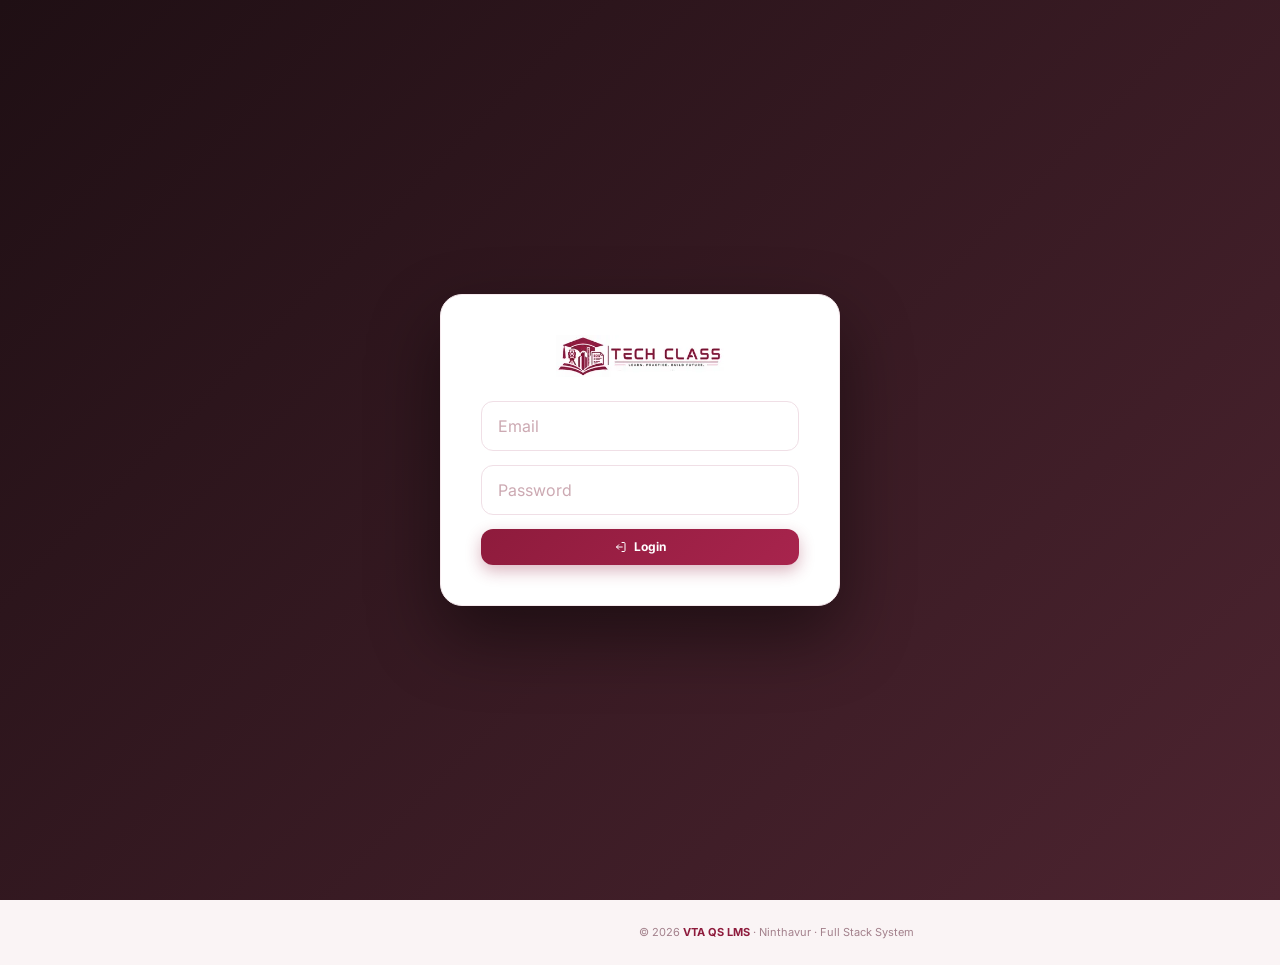
==== commit e0cedaf9: "Switch logo to WebP, add rounded favicon, harden .htaccess - Replace log.png with log.webp across th" ====
--- a/index.html
+++ b/index.html
@@ -4,6 +4,8 @@
   <meta charset="UTF-8">
   <meta name="viewport" content="width=device-width, initial-scale=1.0, maximum-scale=1.0, user-scalable=yes">
   <title>VTA QS LMS (PHP) - Ninthavur</title>
+  <link rel="icon" type="image/x-icon" href="favicon.ico">
+  <link rel="shortcut icon" type="image/x-icon" href="favicon.ico">
   <link rel="preconnect" href="https://fonts.googleapis.com">
   <link rel="preconnect" href="https://fonts.gstatic.com" crossorigin>
   <link href="https://fonts.googleapis.com/css2?family=Space+Grotesk:wght@500;600;700&family=Inter:wght@400;500;600;700;800&family=JetBrains+Mono:wght@500;600&display=swap" rel="stylesheet">
@@ -64,7 +66,7 @@
 <!-- LOGIN PAGE -->
 <div class="login-page open" id="loginPage">
   <div class="login-box">
-    <div class="brand-row"><div class="brand-logo-img"><img src="log.png" alt="VTA QS LMS"></div></div>
+    <div class="brand-row"><div class="brand-logo-img"><img src="log.webp" alt="VTA QS LMS"></div></div>
 
     <div class="login-error" id="loginError"></div>
 
@@ -78,7 +80,7 @@
 
 <div class="app" id="app" style="display:none">
   <aside class="sidebar" id="sidebar">
-    <div class="brand"><div class="brand-logo-img"><img src="log.png" alt="VTA QS LMS"></div><button class="sidebar-close-btn mobile-toggle" id="sidebarCloseBtn"><svg class="icon"><use href="#i-x"/></svg></button></div>
+    <div class="brand"><div class="brand-logo-img"><img src="log.webp" alt="VTA QS LMS"></div><button class="sidebar-close-btn mobile-toggle" id="sidebarCloseBtn"><svg class="icon"><use href="#i-x"/></svg></button></div>
 
     <div class="nav-title">Overview</div>
     <nav class="nav">
--- a/css/style.css
+++ b/css/style.css
@@ -83,9 +83,8 @@
 
 .brand { display: flex; align-items: center; justify-content: space-between; gap: var(--space-3); padding: 5px 6px 22px; border-bottom: 1px solid rgba(255,255,255,0.09); margin-bottom: 6px; }
 .brand b { font-size: 14.5px; font-family: var(--font-display); letter-spacing: -0.01em; } .brand small { display: block; color: #AC8F96; font-size: 10.5px; margin-top: 2px; }
-.brand-logo-img { background: #fff; border-radius: var(--radius-md); padding: 6px 55px; display: inline-flex; align-items: center; box-shadow: 0 6px 18px rgba(142,27,60,0.4); }
-.brand .brand-logo-img img { display: block; height: 40px; width: 110px; }
-.login-box .brand-logo-img { padding: 10px 16px; box-shadow: none; border: 1px solid var(--border-subtle); }
+.brand-logo-img { display: inline-flex; align-items: center; }
+.brand .brand-logo-img img { display: block; height: 55px; width: 220px; border-radius: 10px; }
 .login-box .brand-logo-img img { height: 42px; width: auto; }
 
 .nav-title { display: flex; align-items: center; gap: 6px; text-transform: uppercase; font-size: 10px; letter-spacing: 1.4px; color: #8C7278; margin: 20px 8px 8px; font-weight: 700; }
@@ -507,8 +506,8 @@
      Exams, etc.) are unaffected. */
   #diary .diary-toolbar { grid-template-columns: repeat(2, 1fr) !important; gap: 8px; }
 
-  .brand-logo-img{
-    padding: 6px 36px;
+  .brand .brand-logo-img img{
+    width: 180px;
   }
 }
 @media print { .sidebar,.topbar,footer,.hero-actions,.section-head button,.att-toolbar,.month-tabs,.diary-actions{display:none!important} .main{margin:0;width:100%} .page{display:none!important} .page.active{display:block!important} .content{padding:0} .panel{box-shadow:none;border:0} }
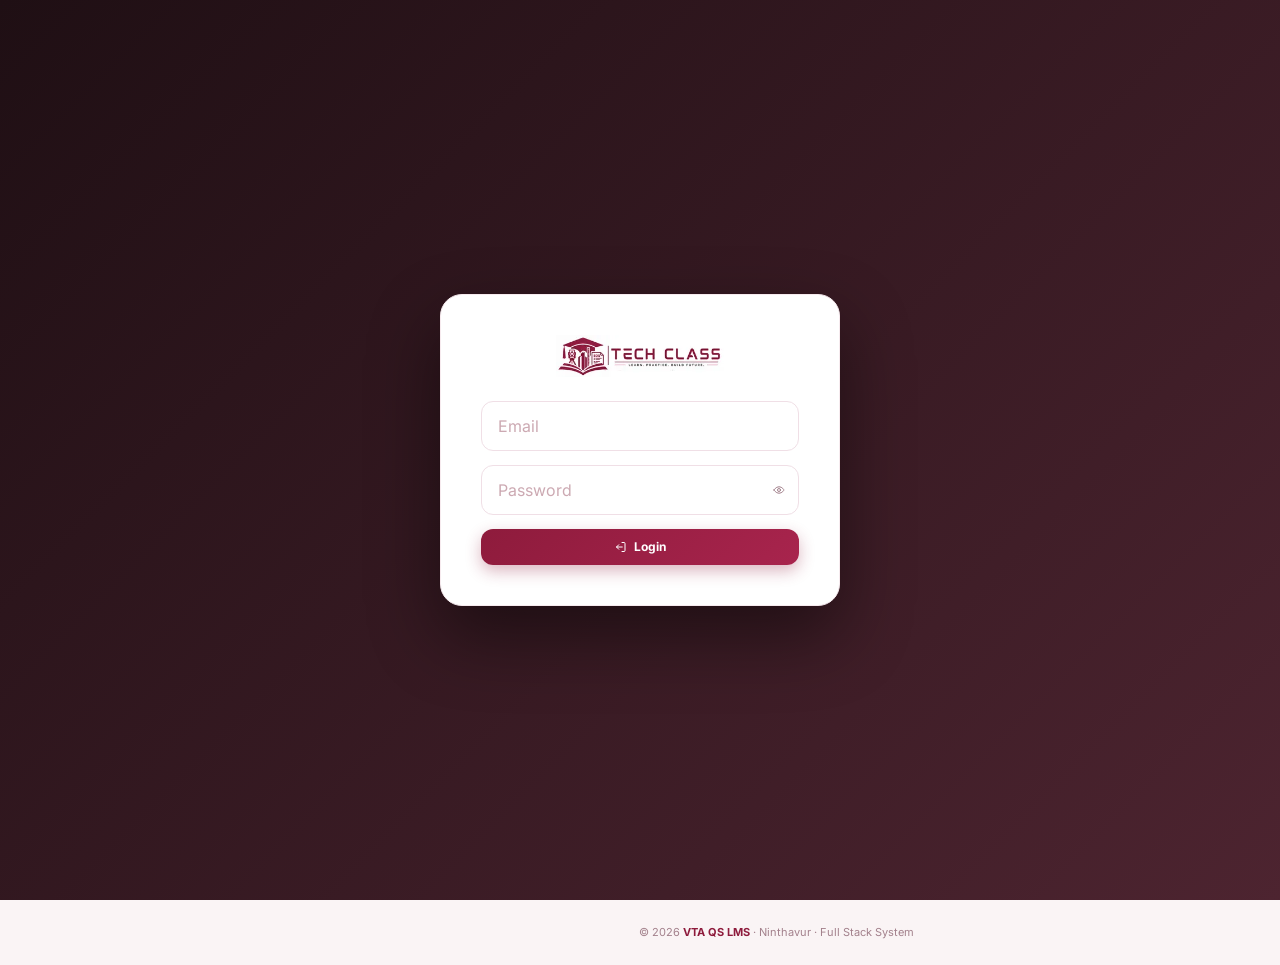
==== commit faa18e53: "Add show/hide toggle for the login password field Wraps the login password input with an eye-icon bu" ====
--- a/index.html
+++ b/index.html
@@ -41,6 +41,7 @@
   <symbol id="i-edit" viewBox="0 0 24 24"><path d="M17.5 3.5a2.1 2.1 0 0 1 3 3L9 18l-4.3 1.1L5.8 14.7z"/></symbol>
   <symbol id="i-trash" viewBox="0 0 24 24"><path d="M4 7h16M9.5 7V4.8c0-.6.5-1.1 1.1-1.1h2.8c.6 0 1.1.5 1.1 1.1V7"/><path d="M6.5 7 7.3 19.3a2 2 0 0 0 2 1.9h5.4a2 2 0 0 0 2-1.9L17.5 7"/></symbol>
   <symbol id="i-eye" viewBox="0 0 24 24"><path d="M2 12s3.5-6.5 10-6.5S22 12 22 12s-3.5 6.5-10 6.5S2 12 2 12z"/><circle cx="12" cy="12" r="3"/></symbol>
+  <symbol id="i-eye-off" viewBox="0 0 24 24"><path d="M3 3l18 18"/><path d="M10.6 5.6C11 5.55 11.5 5.5 12 5.5c6.5 0 10 6.5 10 6.5a15.6 15.6 0 0 1-3.4 4.3M6.9 6.9C4.2 8.6 2 12 2 12s3.5 6.5 10 6.5c1.4 0 2.6-.3 3.7-.7"/><path d="M9.9 10.1a3 3 0 0 0 4.2 4.2"/></symbol>
   <symbol id="i-download" viewBox="0 0 24 24"><path d="M12 3.5v11.5M7.5 11l4.5 4.5L16.5 11"/><path d="M4.5 19.5h15"/></symbol>
   <symbol id="i-x" viewBox="0 0 24 24"><path d="m5 5 14 14M19 5 5 19"/></symbol>
   <symbol id="i-save" viewBox="0 0 24 24"><path d="M5 3.5h11L20.5 8v12a1 1 0 0 1-1 1h-15a1 1 0 0 1-1-1V4.5a1 1 0 0 1 1-1z"/><path d="M8 3.5V9h8V3.5M7.5 21v-6.5h9V21" fill="none"/></symbol>
@@ -72,7 +73,10 @@
 
     <div id="loginFormWrap">
       <input type="email" id="loginEmail" placeholder="Email">
-      <input type="password" id="loginPass" placeholder="Password">
+      <div class="password-field">
+        <input type="password" id="loginPass" placeholder="Password">
+        <button type="button" class="password-toggle" id="loginPassToggle" aria-label="Show password"><svg class="icon sm"><use href="#i-eye"/></svg></button>
+      </div>
       <button class="btn btn-gold" id="loginBtn"><svg class="icon sm" style="stroke:#fff"><use href="#i-enter"/></svg> Login</button>
     </div>
   </div>
--- a/css/style.css
+++ b/css/style.css
@@ -460,6 +460,11 @@
 .login-box h2 { text-align: center; margin-bottom: 8px; font-family: var(--font-display); font-weight: 700; font-size: 25px; letter-spacing: -0.02em; }
 .login-box p.sub { text-align: center; color: var(--text-muted); font-size: 12.5px; margin-bottom: 22px; }
 .login-box input { width: 100%; padding: 12px 16px; margin-bottom: 14px; }
+.login-box .password-field { position: relative; margin-bottom: 14px; }
+.login-box .password-field input { margin-bottom: 0; padding-right: 44px; }
+.password-toggle { position: absolute; right: 2px; top: 50%; transform: translateY(-50%); width: 36px; height: 36px; display: grid; place-items: center; background: transparent; border: none; cursor: pointer; color: var(--text-muted); border-radius: var(--radius-sm); transition: color var(--transition-fast), background var(--transition-fast); }
+.password-toggle:hover { color: var(--text-primary); background: var(--accent-subtle); }
+.password-toggle .icon { stroke: currentColor; }
 .login-box .btn { width: 100%; padding: 12px; justify-content: center; }
 .login-box .role-select { display: flex; gap: 8px; margin-bottom: 16px; flex-wrap: wrap; }
 .login-box .role-select button { flex: 1; padding: 8px; border: 2px solid var(--border-default); border-radius: var(--radius-sm); background: transparent; color: var(--text-primary); cursor: pointer; font-weight: 700; font-size: 11px; min-width: 80px; transition: border-color var(--transition-fast), background var(--transition-fast); display: inline-flex; align-items: center; justify-content: center; gap: 5px; }
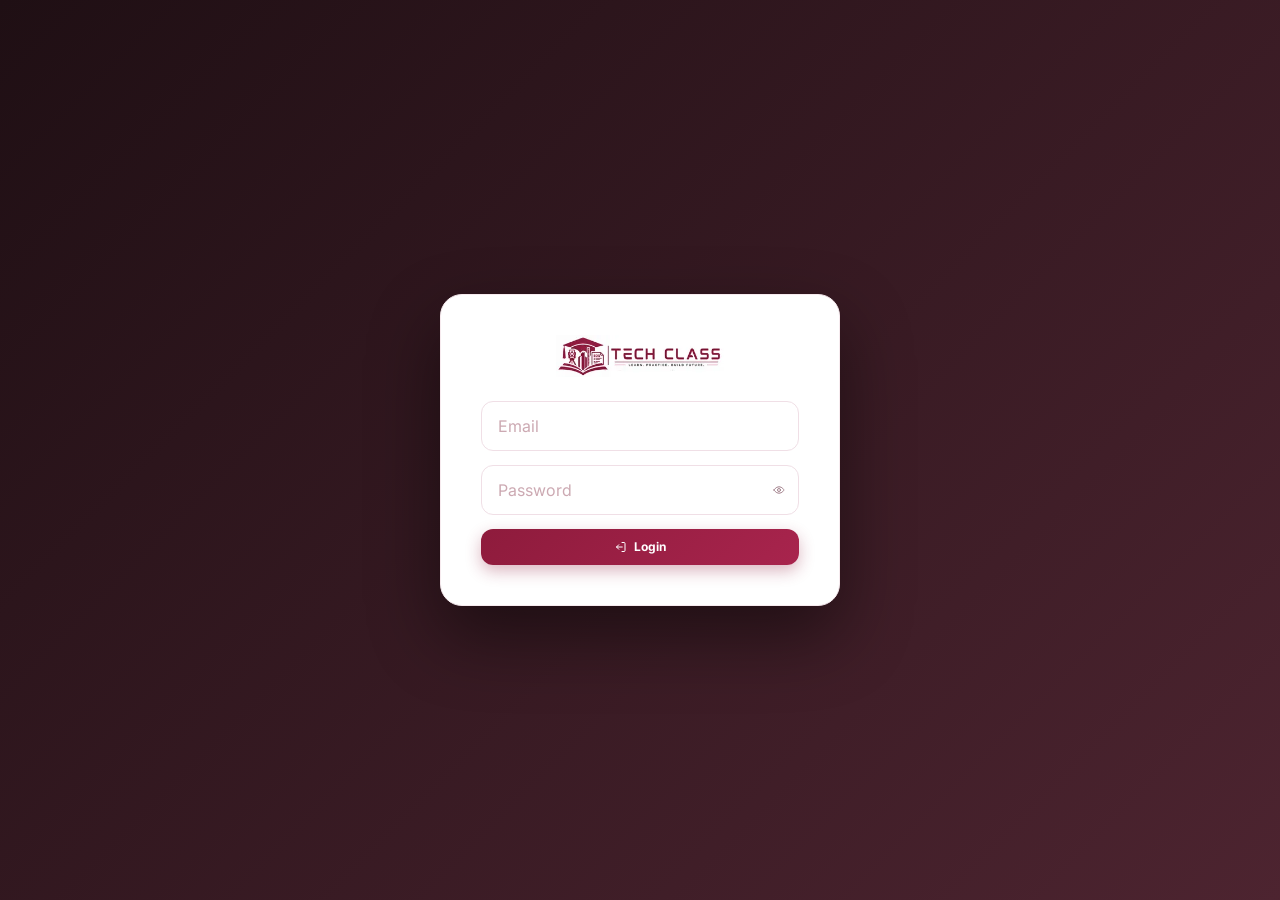
==== commit 08fd0192: "Let the native app explicitly control splash screen dismissal Adds a no-op-for-browsers script that," ====
--- a/index.html
+++ b/index.html
@@ -3,13 +3,28 @@
 <head>
   <meta charset="UTF-8">
   <meta name="viewport" content="width=device-width, initial-scale=1.0, maximum-scale=1.0, user-scalable=yes">
-  <title>VTA QS LMS (PHP) - Ninthavur</title>
+  <title>Tech Class</title>
   <link rel="icon" type="image/x-icon" href="favicon.ico">
   <link rel="shortcut icon" type="image/x-icon" href="favicon.ico">
   <link rel="preconnect" href="https://fonts.googleapis.com">
   <link rel="preconnect" href="https://fonts.gstatic.com" crossorigin>
   <link href="https://fonts.googleapis.com/css2?family=Space+Grotesk:wght@500;600;700&family=Inter:wght@400;500;600;700;800&family=JetBrains+Mono:wght@500;600&display=swap" rel="stylesheet">
   <link rel="stylesheet" href="css/style.css">
+  <script>
+  (function () {
+    function hideNativeSplash() {
+      if (window.Capacitor && window.Capacitor.isNativePlatform && window.Capacitor.isNativePlatform()) {
+        setTimeout(function () {
+          if (window.Capacitor.Plugins && window.Capacitor.Plugins.SplashScreen) {
+            window.Capacitor.Plugins.SplashScreen.hide();
+          }
+        }, 5000);
+      }
+    }
+    if (document.readyState === 'complete') hideNativeSplash();
+    else window.addEventListener('load', hideNativeSplash);
+  })();
+  </script>
 </head>
 <body>
 
@@ -442,7 +457,6 @@
   </main>
 </div>
 
-<footer>&copy; 2026 <strong>VTA QS LMS</strong> &middot; Ninthavur &middot; Full Stack System</footer>
 
 <!-- MODALS -->
 <div class="modal" id="studentModal"><div class="modal-card">
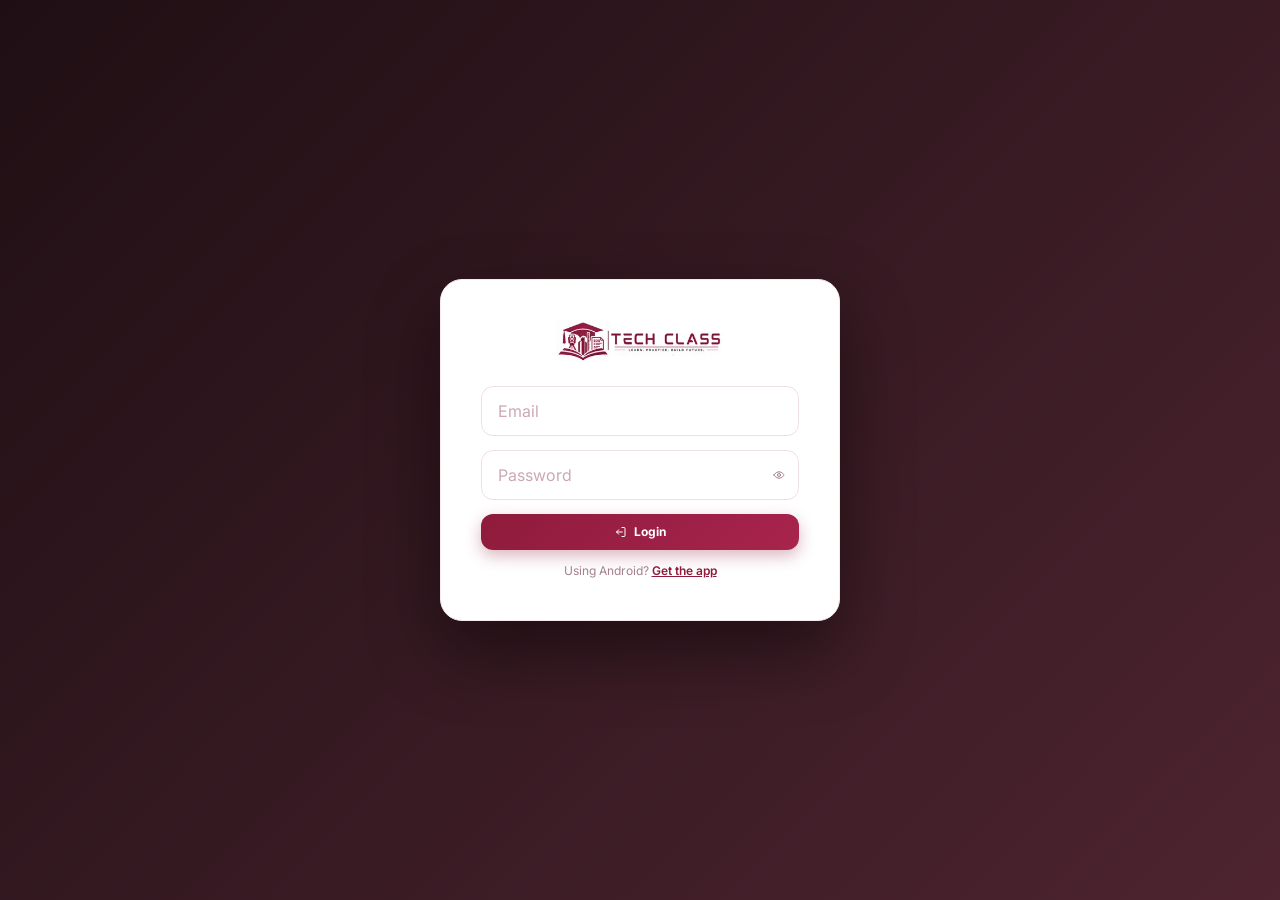
==== commit 3323b084: "Add Android app download page New download.html gives users a branded page to grab the APK (version," ====
--- a/index.html
+++ b/index.html
@@ -94,6 +94,8 @@
       </div>
       <button class="btn btn-gold" id="loginBtn"><svg class="icon sm" style="stroke:#fff"><use href="#i-enter"/></svg> Login</button>
     </div>
+
+    <div class="switch-mode">Using Android? <a href="download.html">Get the app</a></div>
   </div>
 </div>
 
